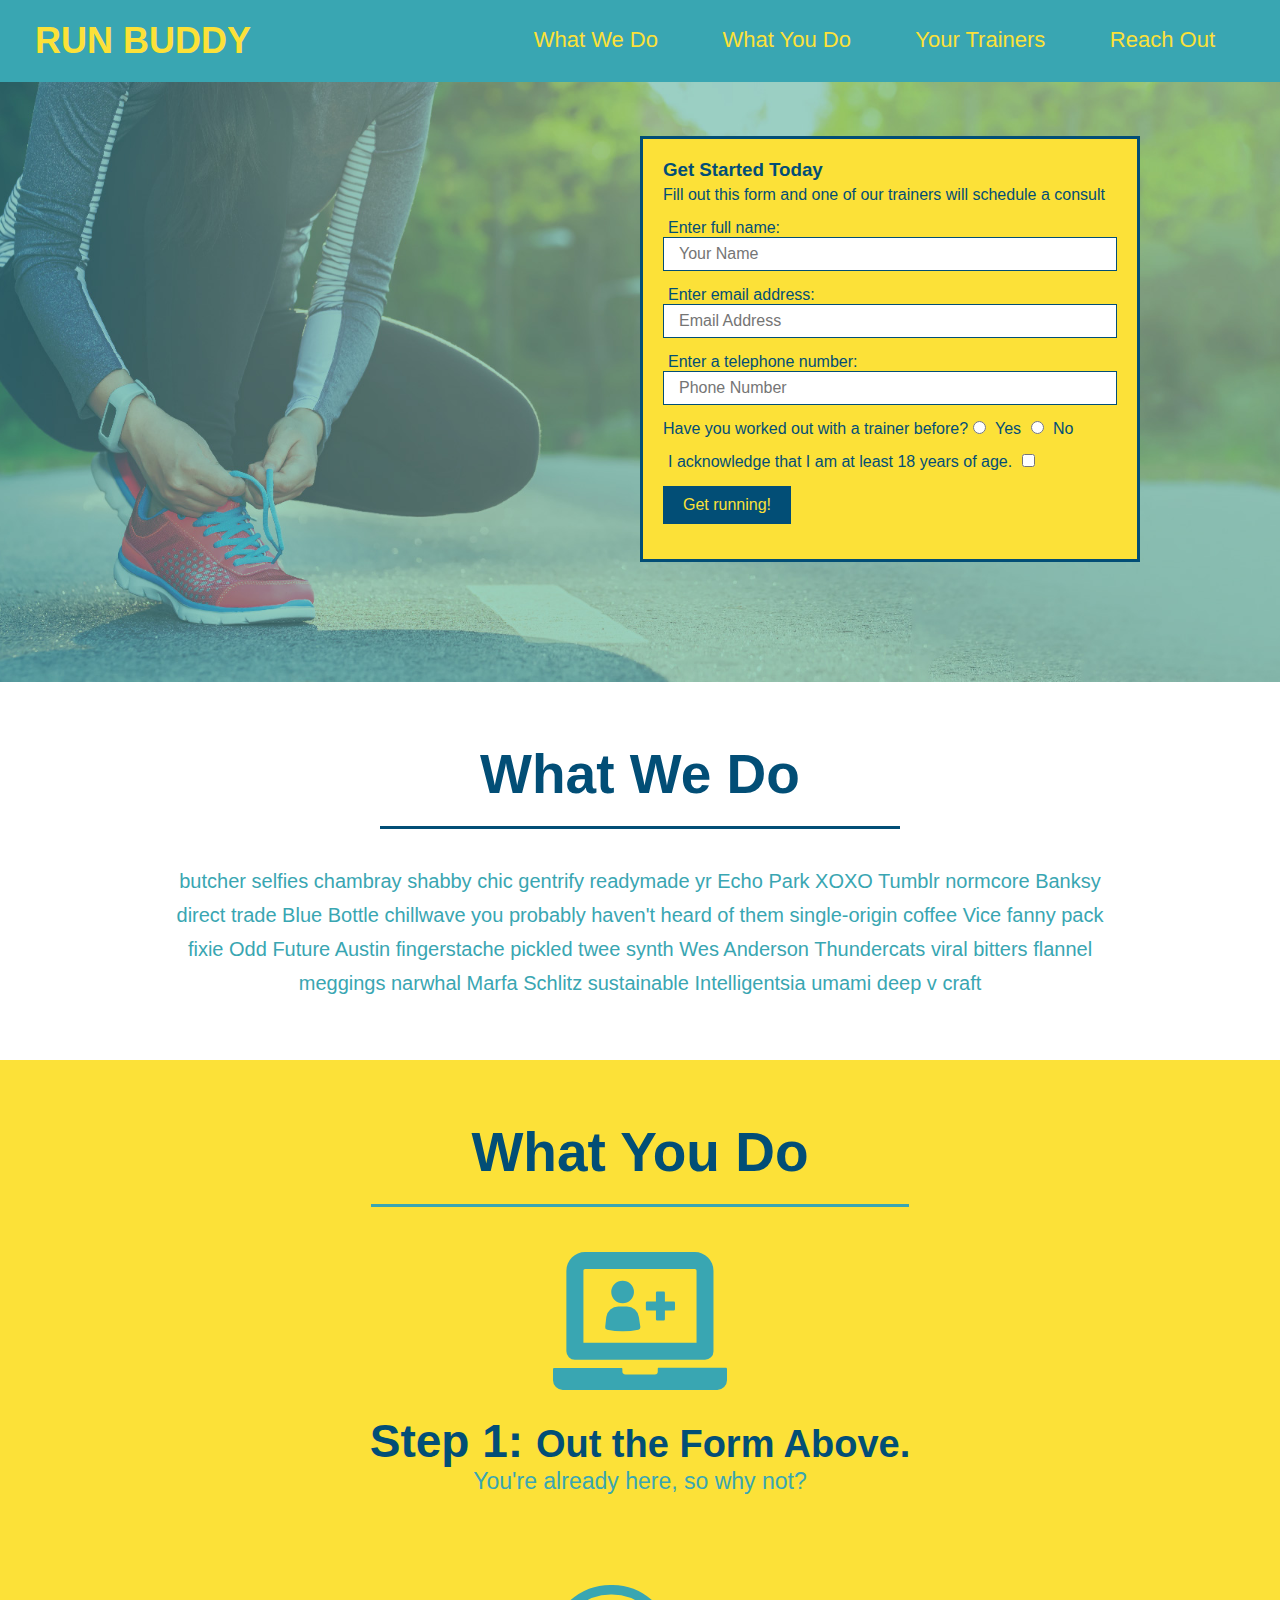
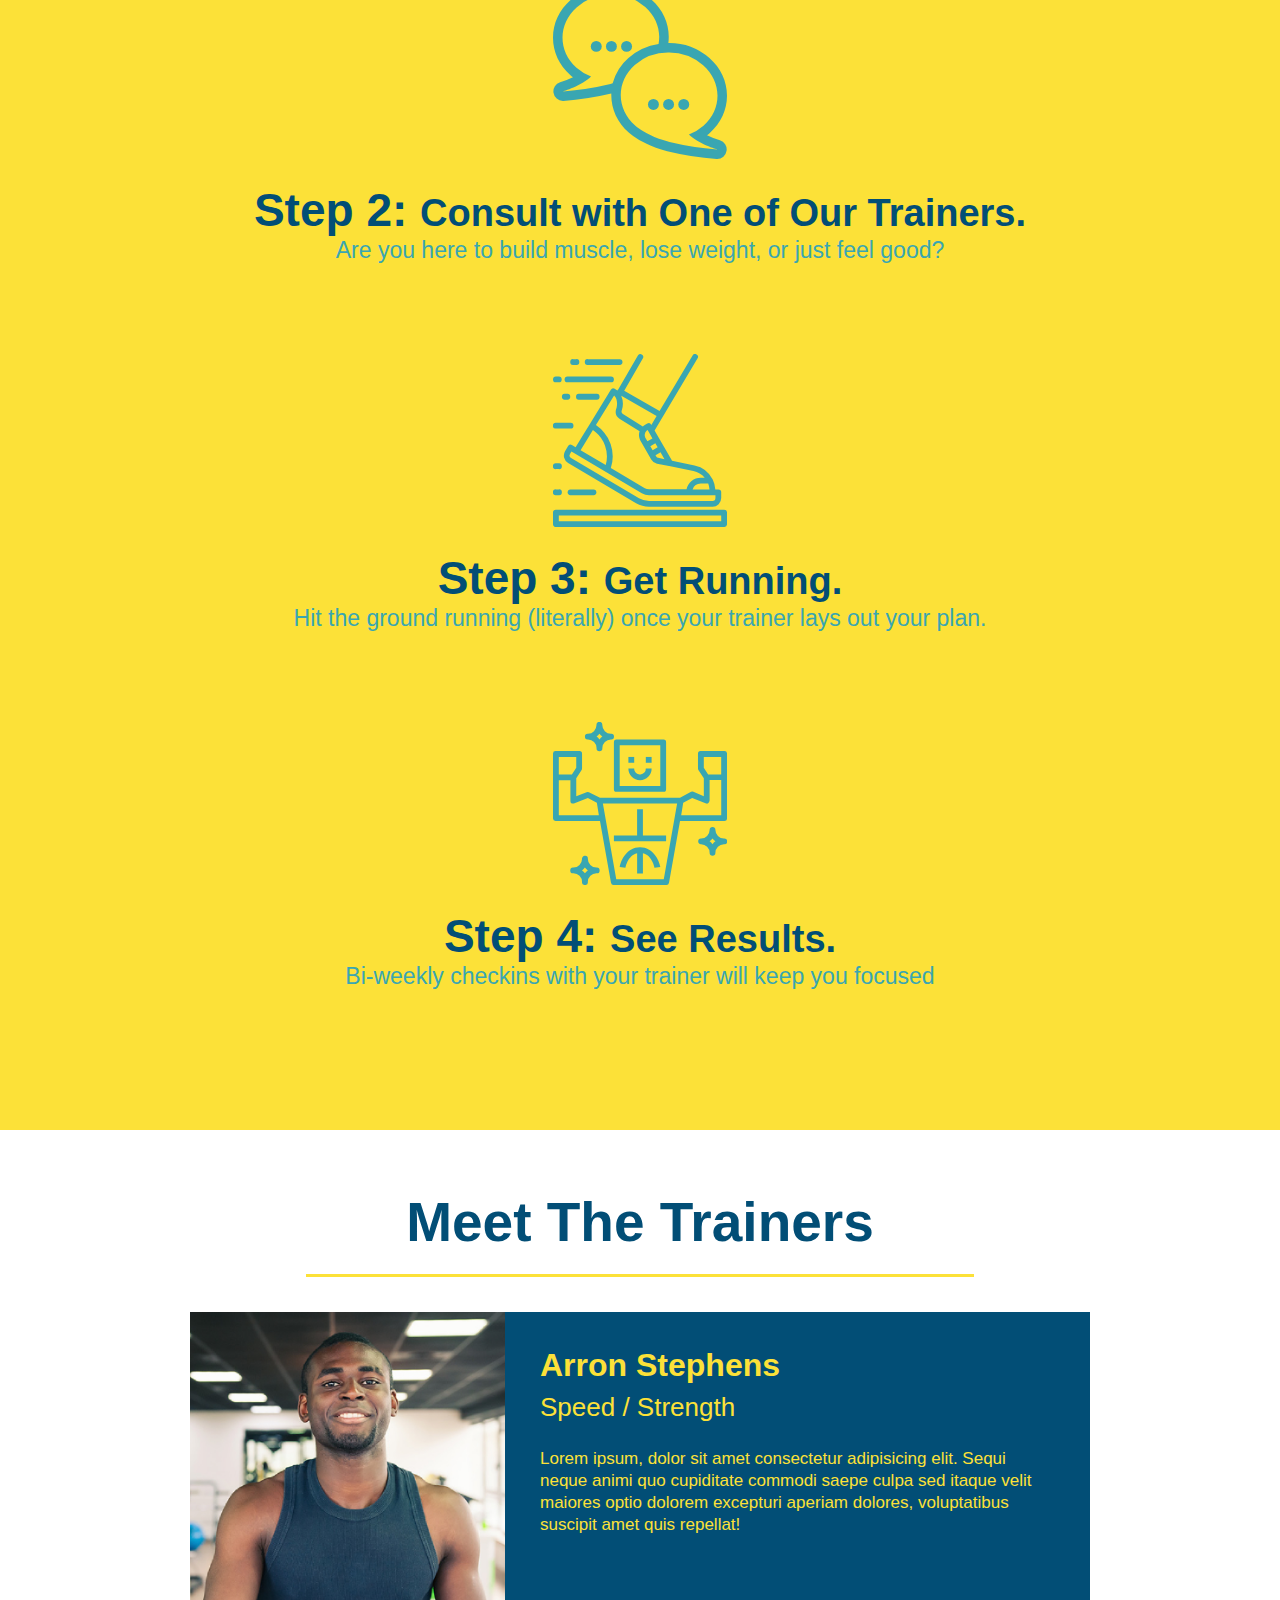
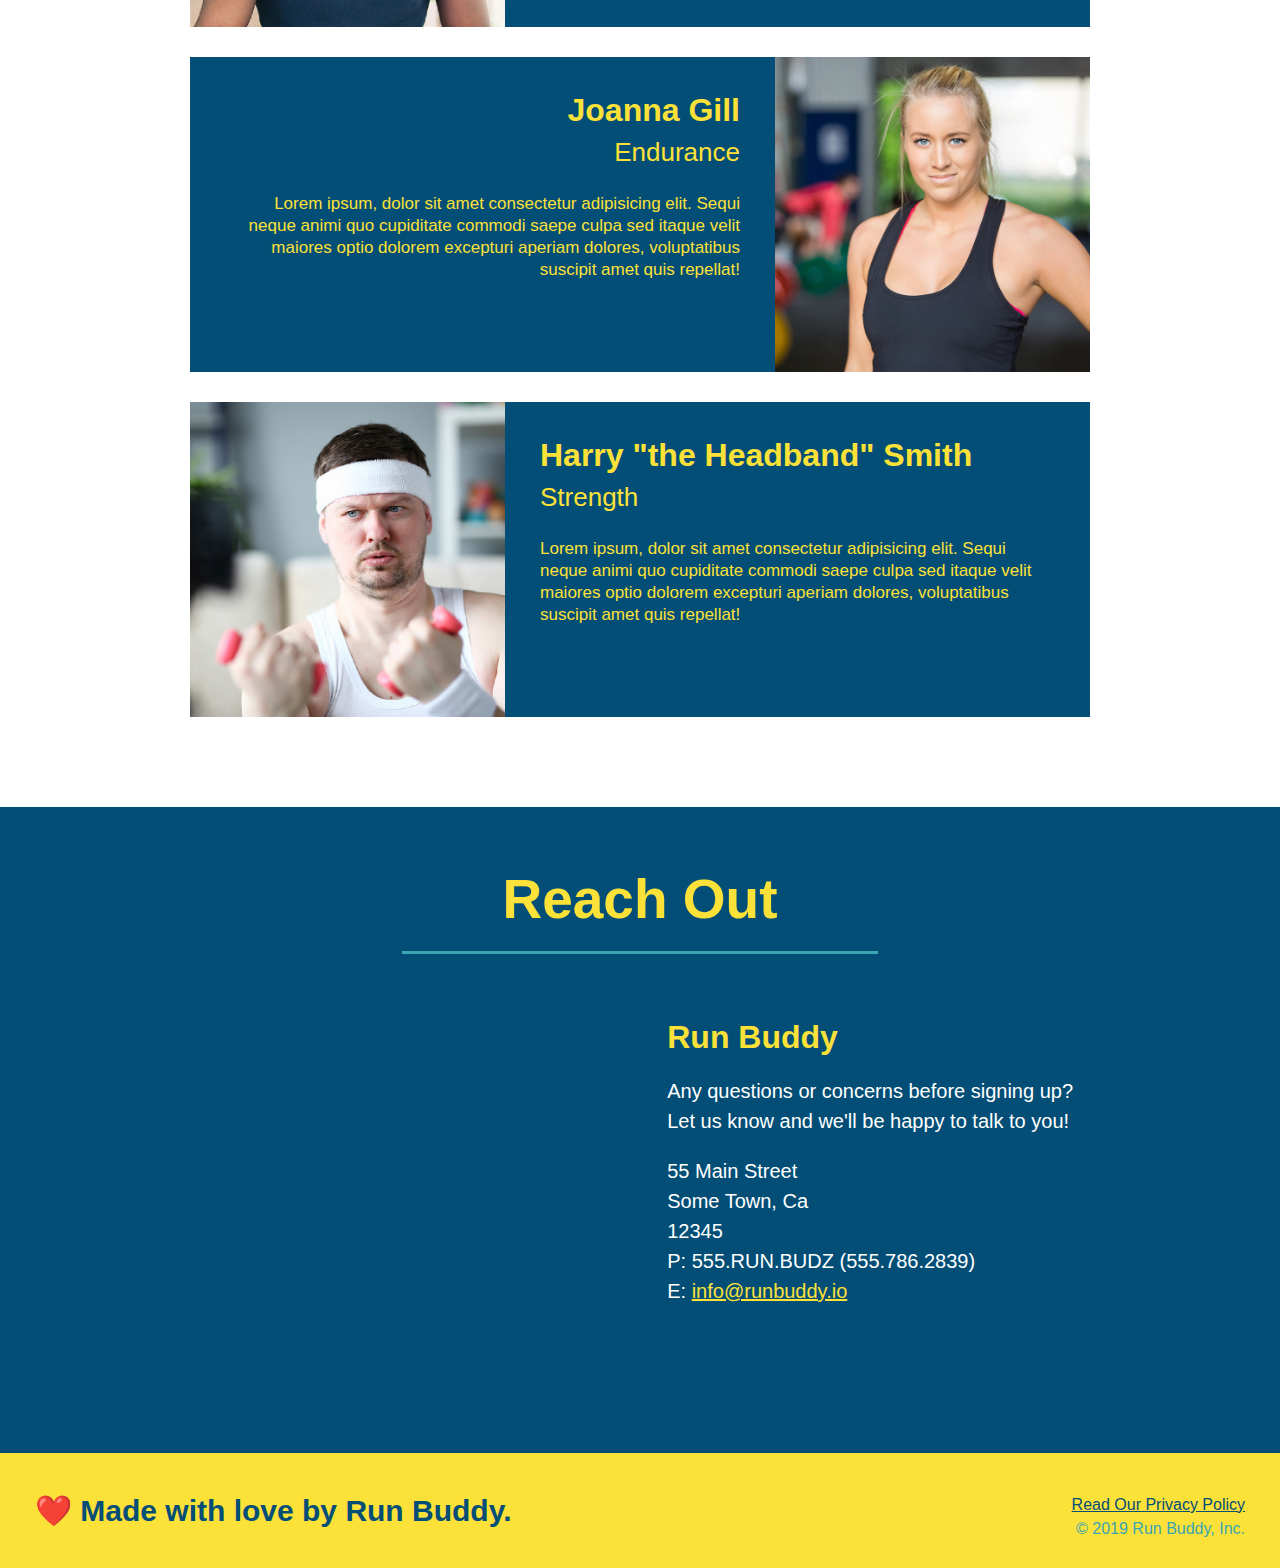
==== index.html @ 0585d5b2 "contact info" ====
<!DOCTYPE html>
<html lang="en">
  <head>
    <meta charset="UTF-8" />
    <title>Run Buddy</title>
    <link rel="stylesheet" href="./assets/css/style.css" />
  </head>
  <body>
    <!-- navigation -->
<header>
  <h1>
    <a href="/">RUN BUDDY</a>
  </h1>
  
  <nav>
    <!-- Unordered list element -->
<ul>
  <!-- List item element-->
  <li>
    <!-- Anchor element -->
    <a href="#what-we-do">What We Do</a>
  </li>
  <li>
    <a href="#what-you-do">What You Do</a>
  </li>
  <li>
    <a href="#your-trainers">Your Trainers</a>
  </li>
  <li>
    <a href="#reach-out">Reach Out</a>
  </li>
</ul>
  </nav>
</header>

<!-- hero/jumbotron -->
<section class="hero">
  <div class="hero-form">
    <h3>Get Started Today</h3>
    <p>Fill out this form and one of our trainers will schedule a consult</p>
  <!-- Add form element -->
  <form>
    <label for="name">Enter full name:</label>
    <input type="text" placeholder="Your Name" name="name" id="name" class="form-input"/>
    <label for="email">Enter email address:</label>
    <input type="email" placeholder="Email Address" name="email" id="email" class="form-input"/>
    <label for="phone">Enter a telephone number:</label>
    <input type="tel" placeholder="Phone Number" name="phone" id="phone" class="form-input"/>
    <p>
      Have you worked out with a trainer before?
      <input type="radio" name="trainer-confirm" id="trainer-yes" />
      <label for="trainer-yes">Yes</label>
      <input type="radio" name="trainer-confirm" id="trainer-no" />
      <label for="trainer-no">No</label>
      <p>
        <label for="checkbox" >
          I acknowledge that I am at least 18 years of age.
        </label>
        <input type="checkbox" name="age-confirm" id="checkbox" />
      </p>
      <button type="submit">
        Get running!
      </button>
    </p>
   </form>
  </div>
</section>

<!-- "what we do" section -->
<section id="what-we-do" class="intro">
  <h2 class="section-title primary border">What We Do</h2>
  <p>
    butcher selfies chambray shabby chic gentrify readymade yr Echo Park XOXO Tumblr normcore Banksy direct trade Blue Bottle chillwave you probably haven't heard of them single-origin coffee Vice fanny pack fixie Odd Future Austin fingerstache pickled twee synth Wes Anderson Thundercats viral bitters flannel meggings narwhal Marfa Schlitz sustainable Intelligentsia umami deep v craft
  </p>
</section>

<!-- "what you do" section -->
<section id="what-you-do" class="steps">
  <h2 class="section-title secondary-border">What You Do</h2>
  <div>
    <img src="./assets/images/step-1.svg" alt=" " />
    <h3>Step 1: <span>Out the Form Above.</span></h3>
    <p>You're already here, so why not?</p>
  </div>

  <div>
    <img src="./assets/images/step-2.svg" alt=" " />
    <h3>Step 2: <span>Consult with One of Our Trainers.</span></h3>
    <p>Are you here to build muscle, lose weight, or just feel good?</p>
  </div>

  <div>
    <img src="./assets/images/step-3.svg" alt=" " />
    <h3>Step 3: <span>Get Running.</span></h3>
    <p>Hit the ground running (literally) once your trainer lays out your plan.</p>
  </div>

  <div>
    <img src="./assets/images/step-4.svg" alt=" " />
    <h3>Step 4: <span>See Results.</span></h3>
    <p>Bi-weekly checkins with your trainer will keep you focused</p>
  </div>
</section>

<!-- "meet the trainers" section -->
<section id="your-trainers" class="trainers">
  <h2 class="section-title primary-border">Meet The Trainers</h2>
  <article class="trainer">
    <img src="./assets/images/trainer-1.jpg" alt="Arron Stephens in his workout clothes, ready to pump iron" />
    <div class="trainer-bio text-left">
      <h3>Arron Stephens</h3>
      <h4>Speed / Strength</h4>
      <p>
        Lorem ipsum, dolor sit amet consectetur adipisicing elit. Sequi neque animi quo cupiditate commodi saepe culpa sed
        itaque velit maiores optio dolorem excepturi aperiam dolores, voluptatibus suscipit amet quis repellat!
      </p>
    </div>
  </article>
  <!-- second trainer bio -->
<article class="trainer">
  <div class="trainer-bio text-right">
    <h3>Joanna Gill</h3>
    <h4>Endurance</h4>
    <p>
      Lorem ipsum, dolor sit amet consectetur adipisicing elit. Sequi neque animi quo cupiditate commodi saepe culpa sed
      itaque velit maiores optio dolorem excepturi aperiam dolores, voluptatibus suscipit amet quis repellat!
    </p>
  </div>
  <img src="./assets/images/trainer-2.jpg" alt="Joanna Gill cooling off after a workout" />
</article>

<!-- third trainer bio -->
<article class="trainer">
  <img src="./assets/images/trainer-3.jpg" alt="Harry Smith wearing a headband and lifting comically small pink weights" />
  <div class="trainer-bio text-left">
    <h3>Harry "the Headband" Smith</h3>
    <h4>Strength</h4>
    <p>
      Lorem ipsum, dolor sit amet consectetur adipisicing elit. Sequi neque animi quo cupiditate commodi saepe culpa sed
      itaque velit maiores optio dolorem excepturi aperiam dolores, voluptatibus suscipit amet quis repellat!
    </p>
  </div>
</article>
</section>

<!-- "reach out" section -->
<section class="contact" id="reach-out">
  <h2 class="section-title secondary-border">Reach Out</h2>
  <div class="contact-info">
    <iframe src="https://www.google.com/maps/embed?pb=!1m18!1m12!1m3!1d3580.159830871931!2d-81.51185324849155!3d26.19147849698675!2m3!1f0!2f0!3f0!3m2!1i1024!2i768!4f13.1!3m3!1m2!1s0x88dbaaa20625a555%3A0xb7e30d1515d01cfa!2s4835%2022nd%20Ave%20SE%2C%20Naples%2C%20FL%2034117!5e0!3m2!1sen!2sus!4v1623593297086!5m2!1sen!2sus" width="400" height="400" style="border:0;" allowfullscreen="" loading="lazy"></iframe>
  
    <div>
      <h3>Run Buddy</h3>
      <p>
        Any questions or concerns before signing up?
        <br />
        Let us know and we'll be happy to talk to you!
      </p>
      <address>
        55 Main Street <br/>
        Some Town, Ca <br/>
        12345<br />
        P: 555.RUN.BUDZ (555.786.2839)<br/>
        E: <a href="mailto:info@runbuddy.io">info@runbuddy.io</a>
      </address>
    </div>
  </div>  
</section>

<!-- footer -->
<footer>
  <h2>❤️ Made with love by Run Buddy.</h2>
  <div>
    <a href="#">Read Our Privacy Policy</a><br />
    &copy; 2019 Run Buddy, Inc.
  </div>
</footer>
  </body>
</html>
---- assets/css/style.css ----
/* apply styles to <header> */
* {
    margin: 0;
    padding: 0;
    box-sizing: border-box;
  }
  
header {
    padding: 20px 35px;
    background-color: #39a6b2;
  }

  header h1 {
    font-weight: bold;
    font-size: 36px;
    color: #fce138;
    margin: 0;
    display: inline;
  }

  header a {
    color: #fce138;
    text-decoration: none;
  }

  header nav {
    float: right;
    margin: 7px 0;
  }

  header nav ul li {
    display: inline;
  }
  header nav ul li a {
    margin: 0 30px;
    font-weight: lighter;
    font-size: 22px;
  }
  
body {
    /* more on this crazy alphanumerical value in a minute! */
    color: #39a6b2;
    font-family: Helvetica, Arial, sans-serif;
  }
  footer {
    background: #fce138;
    width: 100%;
    padding: 40px 35px;
  }
  footer h2 {
    display: inline;
    color: #024e76;
    font-size: 30px;
    margin: 0;
  }
  footer div {
    float: right;
    line-height: 1.5;
    text-align: right;
  }
  footer a {
    color: #024e76;
  }
  section {
    padding: 60px;
  }
  /* Hero Style Start */
.hero {
    background-image: url("../images/hero-bg.jpg");
    height: 600px;
    background-size: cover;
    background-position: center;
    position: relative;
  }

  .hero-form {
      background-color: #fce138;
      padding: 20px;
      width: 500px;
      color: #024e76;
      border: solid 3px #024e76;
      position: absolute;
      bottom: 120px;
      right: 140px;
  }
  .hero-form h3 {
    font-size: 24;
    margin: 0px;
}

.hero-form p {
    margin: 5px 0 15px 0;
}

.form-input {
    border: 1px solid #024e76;
    display: block;
    padding: 7px 15px;
    font-size: 16px;
    color: #024e76;
    width: 100%;
    margin-bottom: 15px;
}
.hero-form label {
  margin: 0 5px;
}
.hero-form button {
  color: #fce138;
  background-color: #024e76;
  border: none;
  padding: 10px 20px;
  font-size: 16px;
}
  /* Hero Style End */

.intro {
  text-align: center;
}

.intro p {
  line-height: 1.7;
  color: #39a6b2;
  width: 80%;
  font-size: 20px;
  margin: 0 auto;
}

.steps {
  text-align: center;
  background: #fce138;
}

.section-title {
  font-size: 55px;
  color: #024e76;
  margin-bottom: 35px;
  padding: 0 100px 20px 100px;
  display: inline-block;
  border-bottom: 3px solid;
}

.primary-border {
  border-color: #fce138;
}

.secondary-border {
  border-color: #39a6b2;
}

.steps div {
  margin-bottom: 80px;
}

.steps img {
  width: 15%;
  margin: 10px 0;
}

.steps h3 {
  color: #024e76;
  font-size: 46px;
  margin-top:  10px;
}
.steps p {
color: #39a6b2;
font-size: 23px;
}

.steps span {
  font-size: 38px;
}

.trainers {
  text-align: center;
}

.trainer {
  width: 900px;
  margin: 0 auto 30px auto;
  background: #024e76;
  color: #fce138;
  overflow: auto;
}

.trainer img {
  width: 35%;
  float: left;
}

.trainer-bio {
  padding: 35px;
  float: left;
  width: 65%;
}

.text-left {
  text-align: left;
}

.text-right {
  text-align: right;
}

.trainer-bio h3 {
  font-size: 32px;
  margin-bottom: 8px;
}

.trainer-bio h4 {
  font-weight: lighter;
  font-size: 26px;
  margin-bottom: 25px;
}

.trainer-bio p {
  font-size: 17px;
  line-height: 1.3;
}

.contact {
  text-align: center;
  background: #024e76;
}

.contact h2 {
  color: #fce138;
}

.contact-info iframe {
  width: 400px;
  height: 400px;
}

.contact-info div {
  width: 410px;
  display: inline-block;
  vertical-align: top;
  text-align: left;
  margin: 30px 0 0 60px;
  color: white;
}

.contact-info h3 {
  color: #fce138;
  font-size: 32px;
}

.contact-info p, .contact-info address {
  margin: 20px 0;
  line-height: 1.5;
  font-size: 20px;
  font-style: normal;
}

.contact-info a {
  color: #fce138;
}

/* REACH OUT STYLES END */
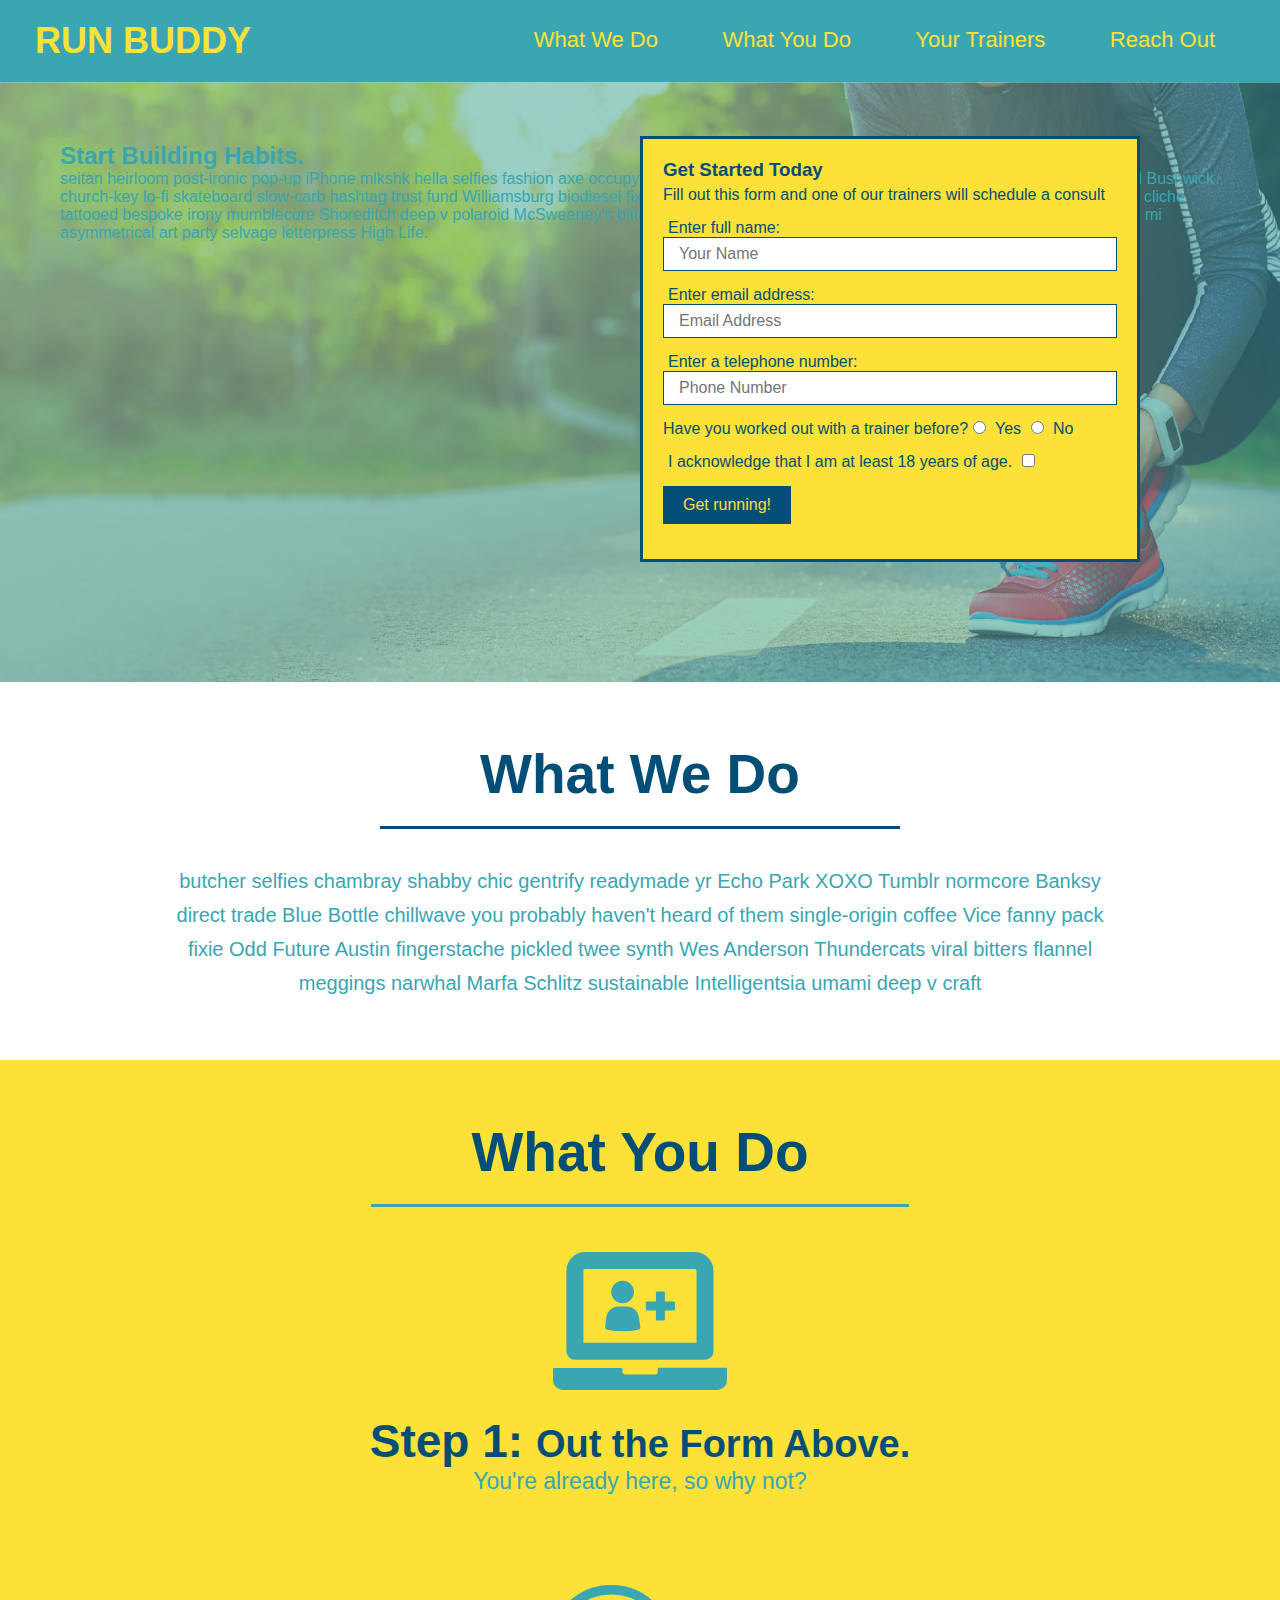
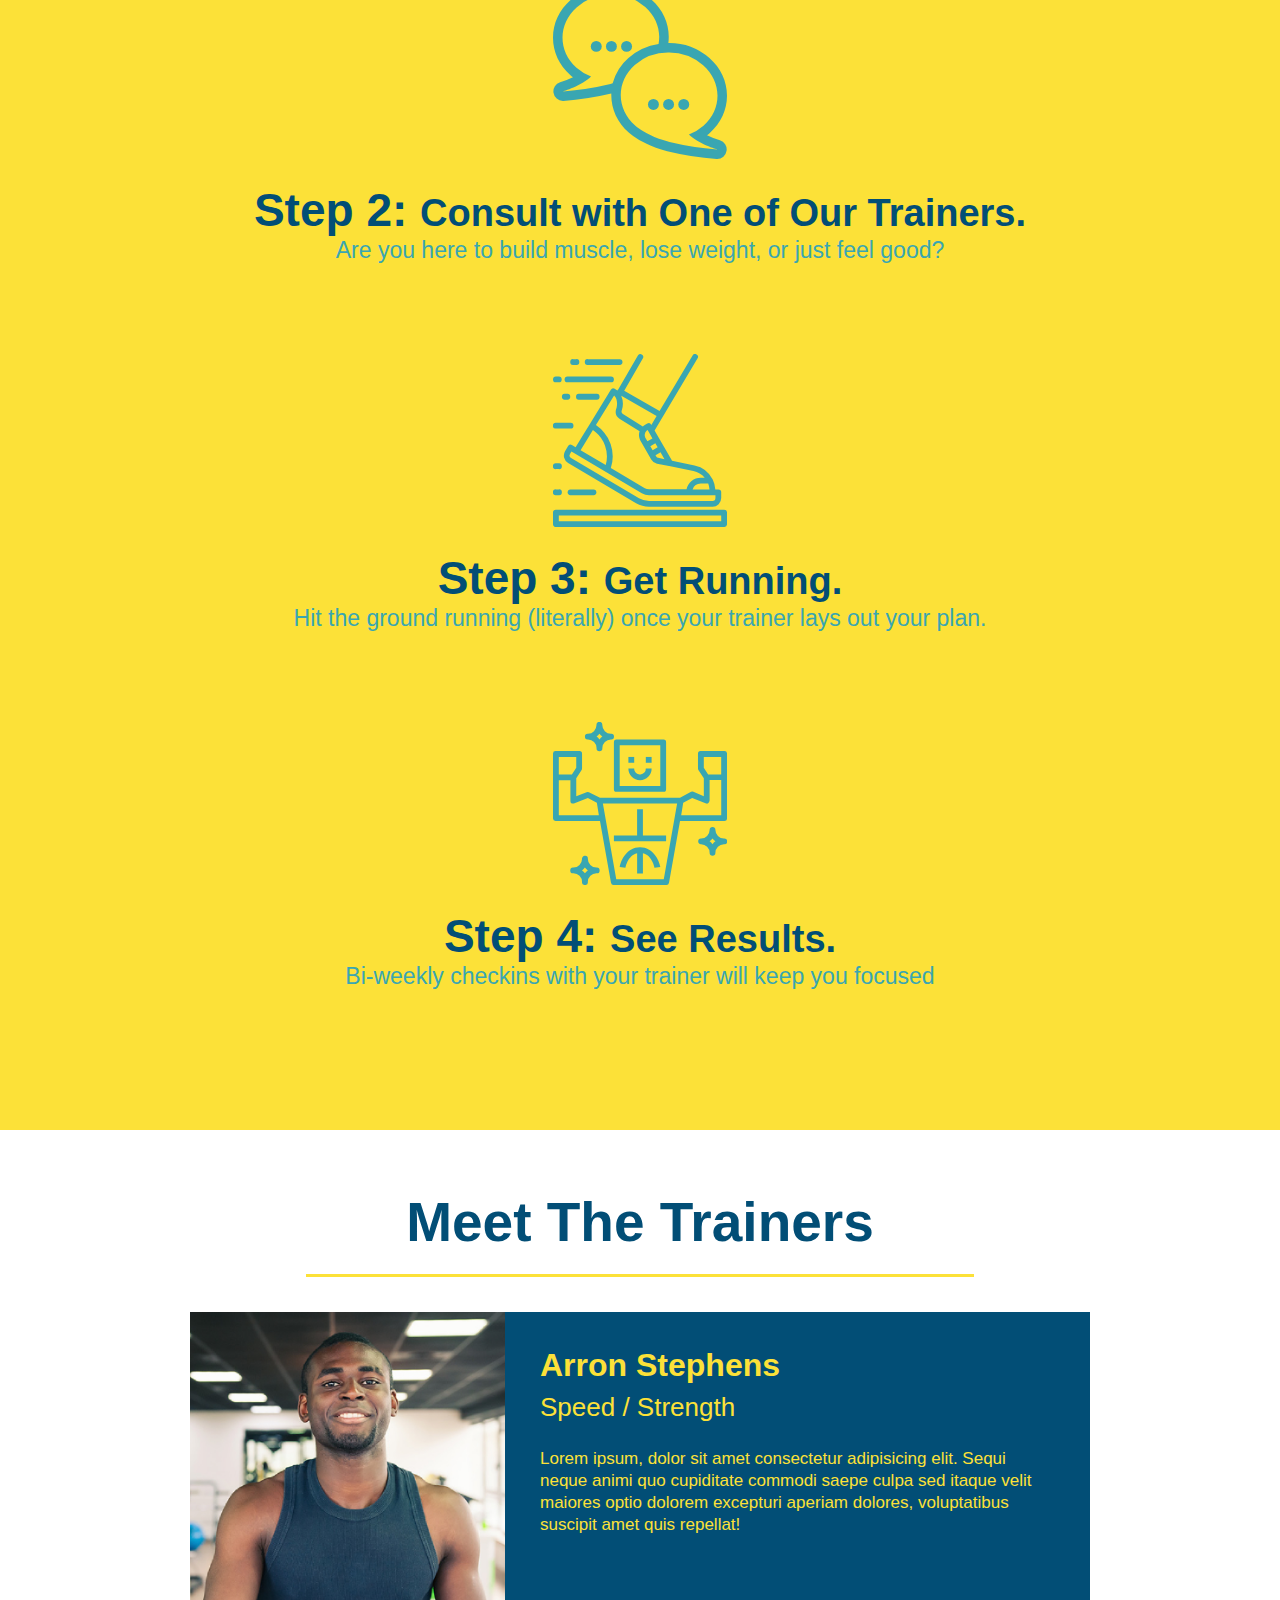
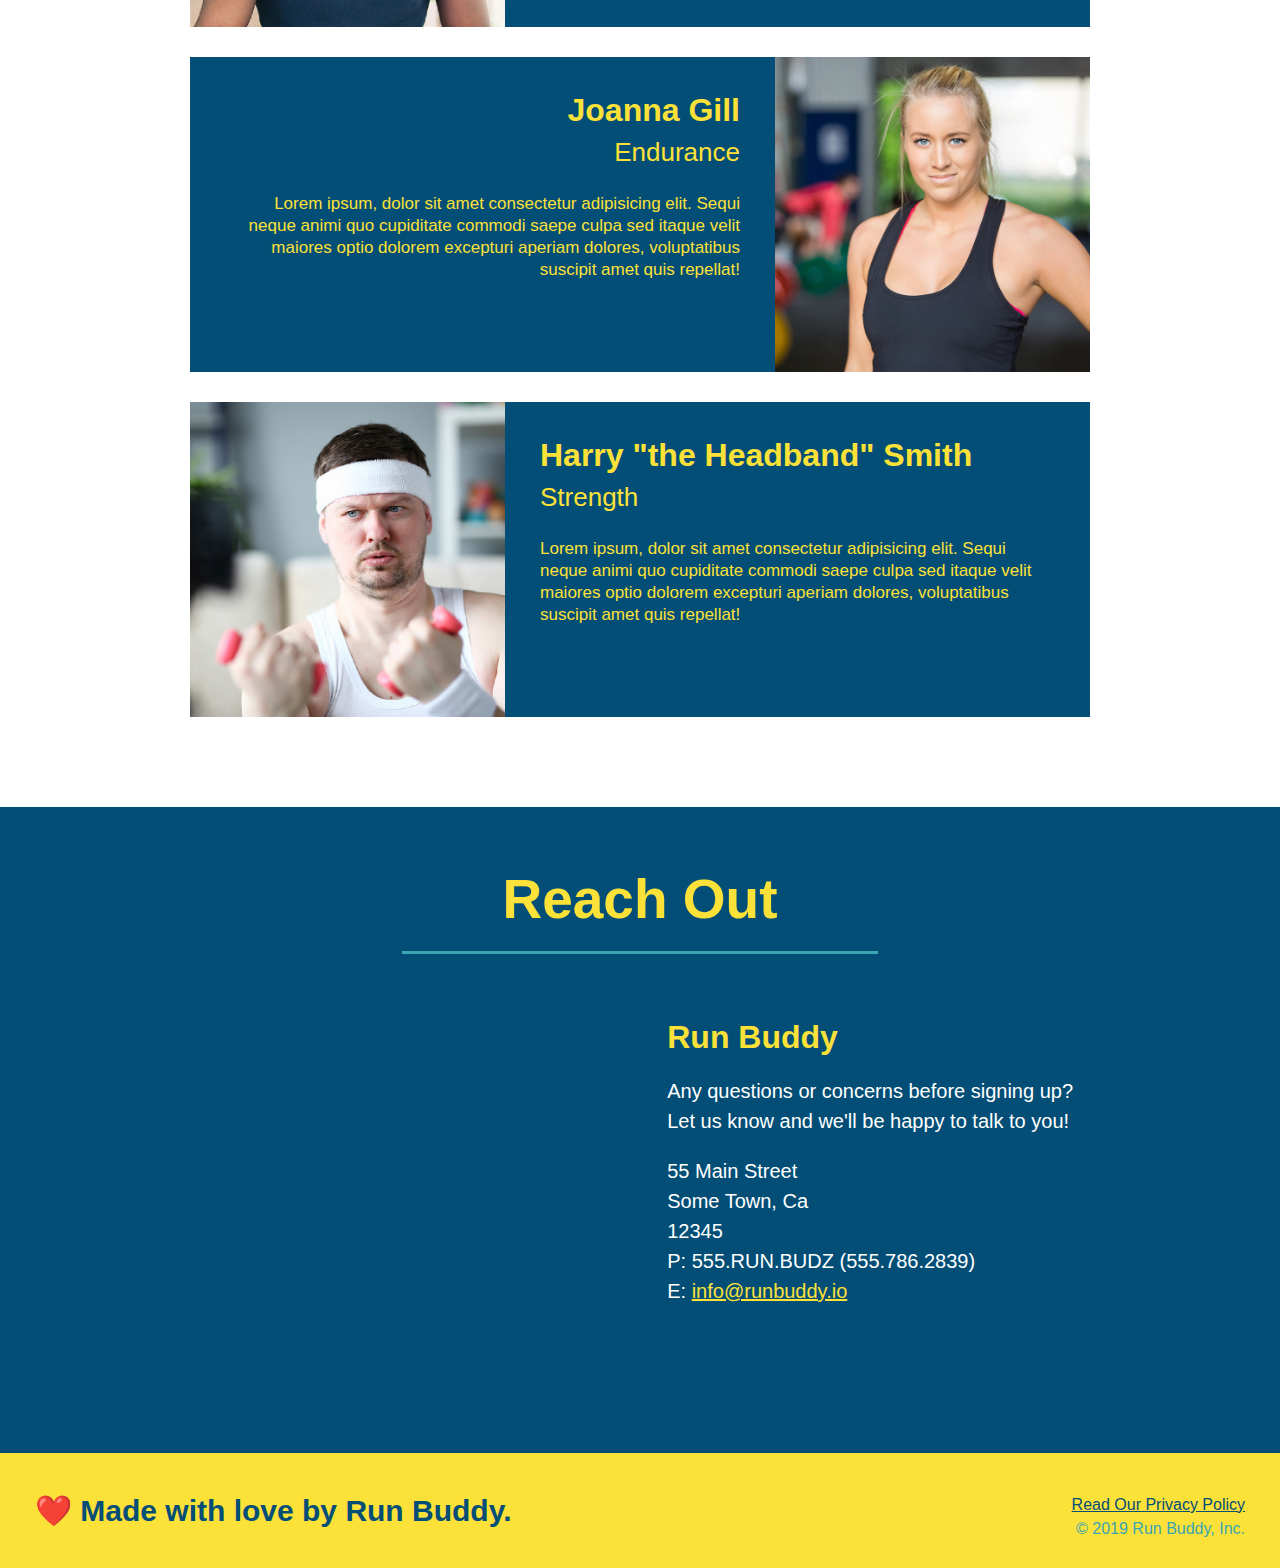
==== commit d8c3fbf4: "add content hero, replace image" ====
--- a/index.html
+++ b/index.html
@@ -35,6 +35,12 @@
 
 <!-- hero/jumbotron -->
 <section class="hero">
+  <div class="hero-cta">
+    <h2>Start Building Habits.</h2>
+    <p>
+      seitan heirloom post-ironic pop-up iPhone mlkshk hella selfies fashion axe occupy readymade put a bird on it messenger bag Wes Anderson Schlitz plaid Bushwick church-key lo-fi skateboard slow-carb hashtag trust fund Williamsburg biodiesel fixie farm-to-table 8-bit banjo XOXO Banksy chillwave bicycle rights retro cliche tattooed bespoke irony mumblecore Shoreditch deep v polaroid McSweeney's bitters cray gentrify tofu Marfa you probably haven't heard of them yr banh mi asymmetrical art party selvage letterpress High Life.
+    </p>
+  </div>
   <div class="hero-form">
     <h3>Get Started Today</h3>
     <p>Fill out this form and one of our trainers will schedule a consult</p>
@@ -171,7 +177,7 @@
 <footer>
   <h2>❤️ Made with love by Run Buddy.</h2>
   <div>
-    <a href="#">Read Our Privacy Policy</a><br />
+    <a href="./privacy-policy.html">Read Our Privacy Policy</a><br />
     &copy; 2019 Run Buddy, Inc.
   </div>
 </footer>
--- a/assets/css/style.css
+++ b/assets/css/style.css
@@ -256,5 +256,4 @@
   color: #fce138;
 }
 
-/* REACH OUT STYLES END */
-
+/* REACH OUT STYLES END */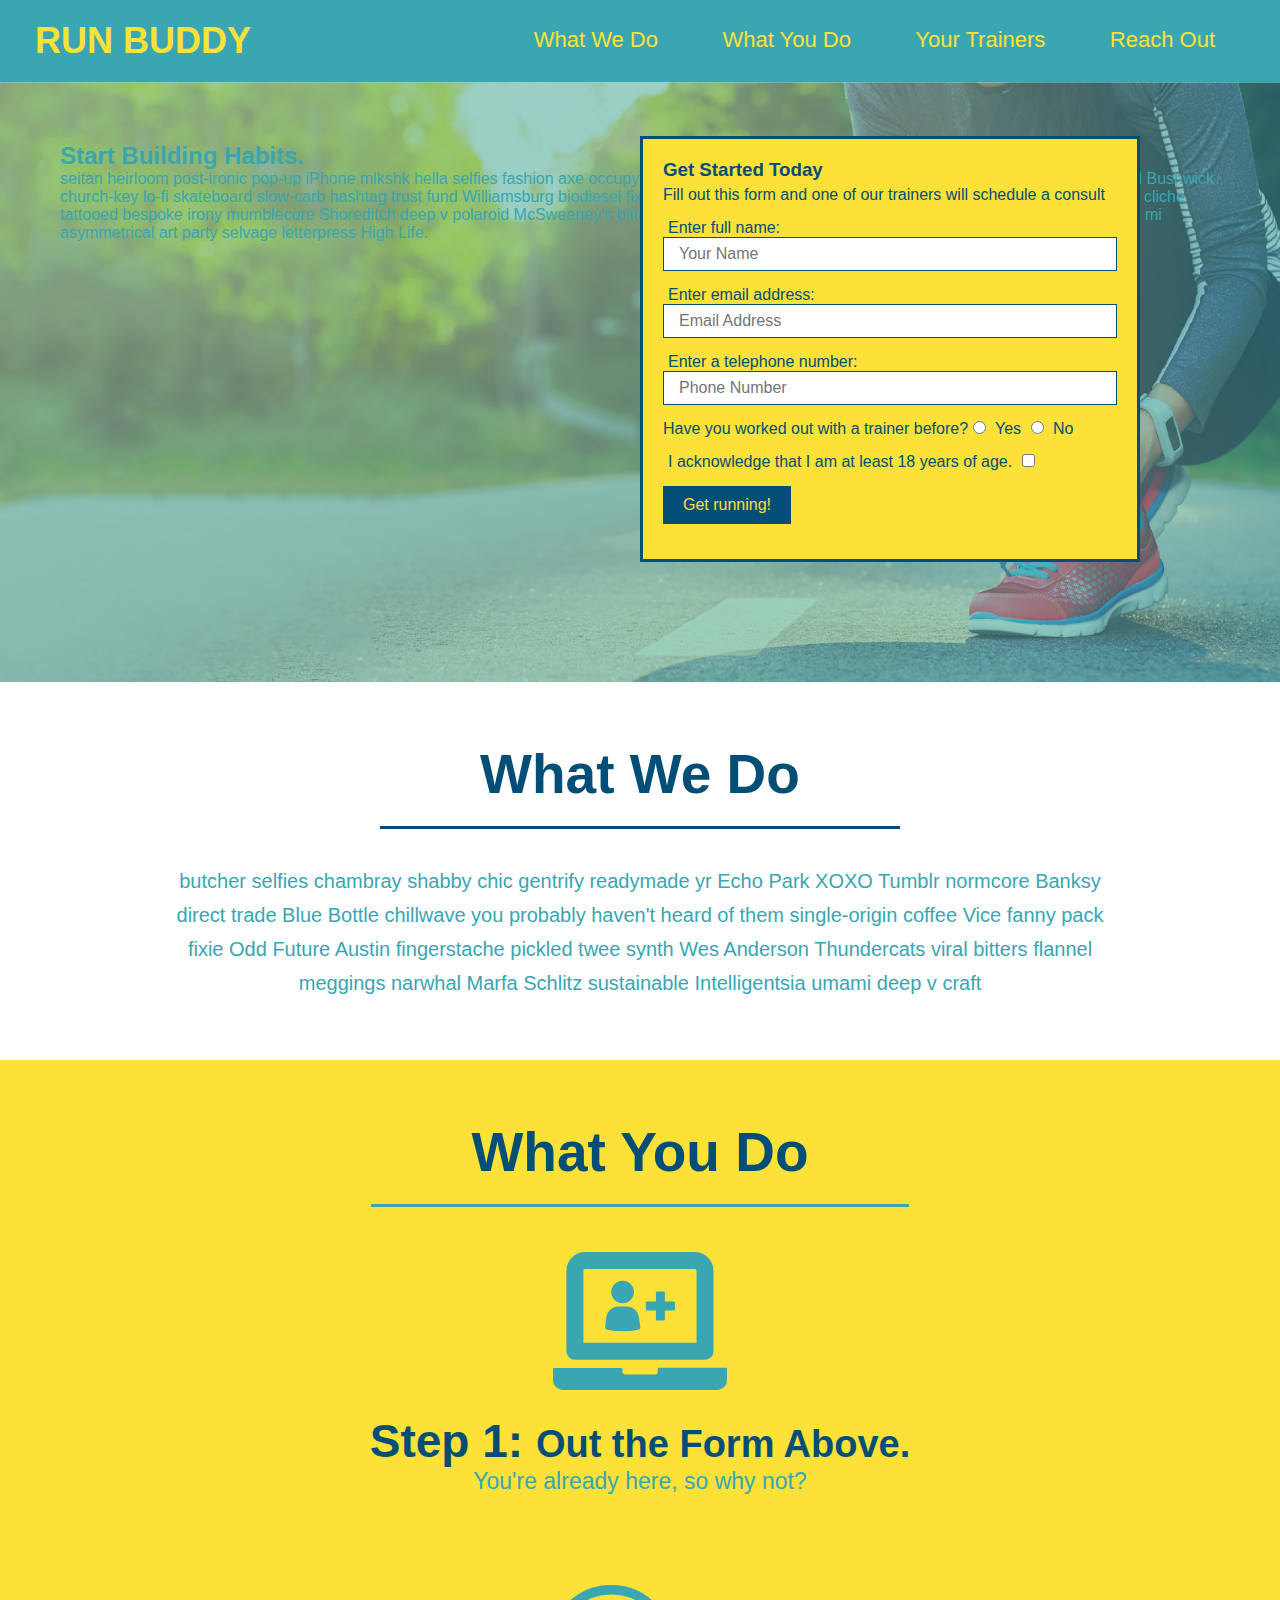
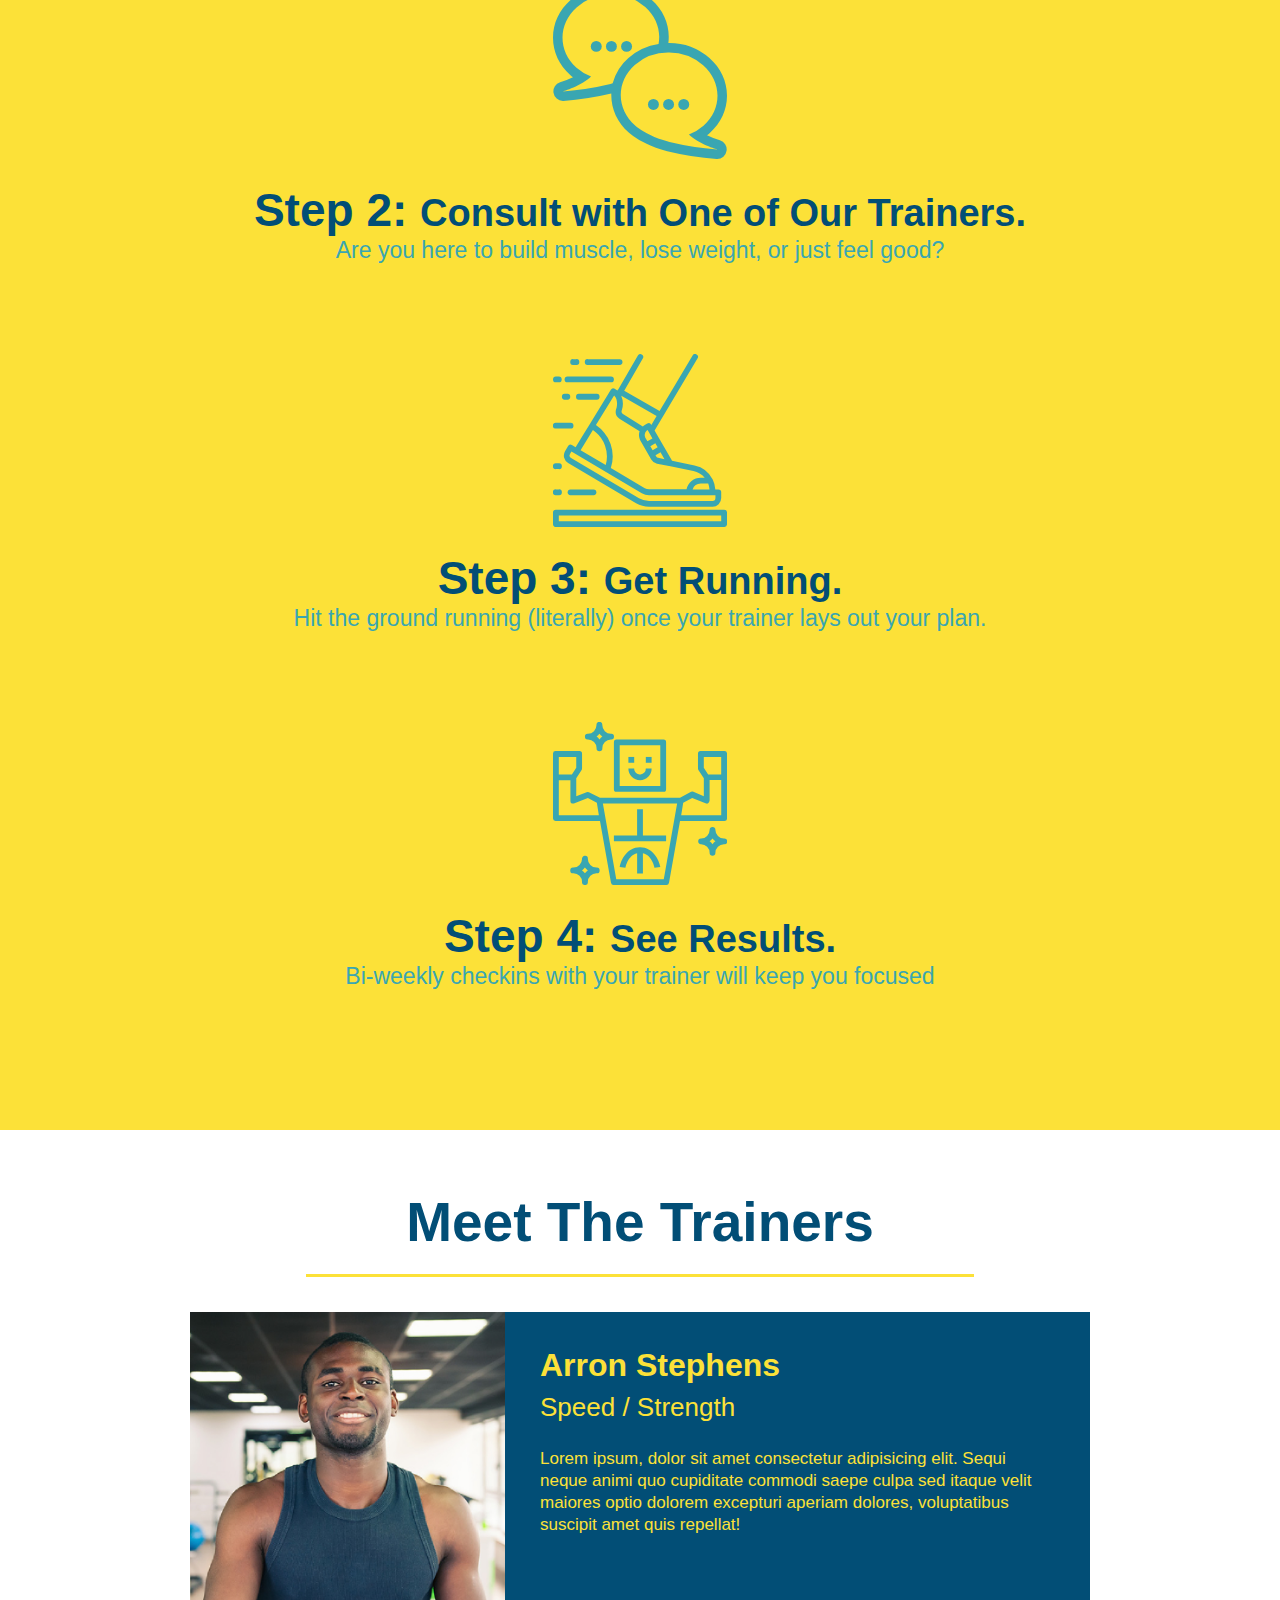
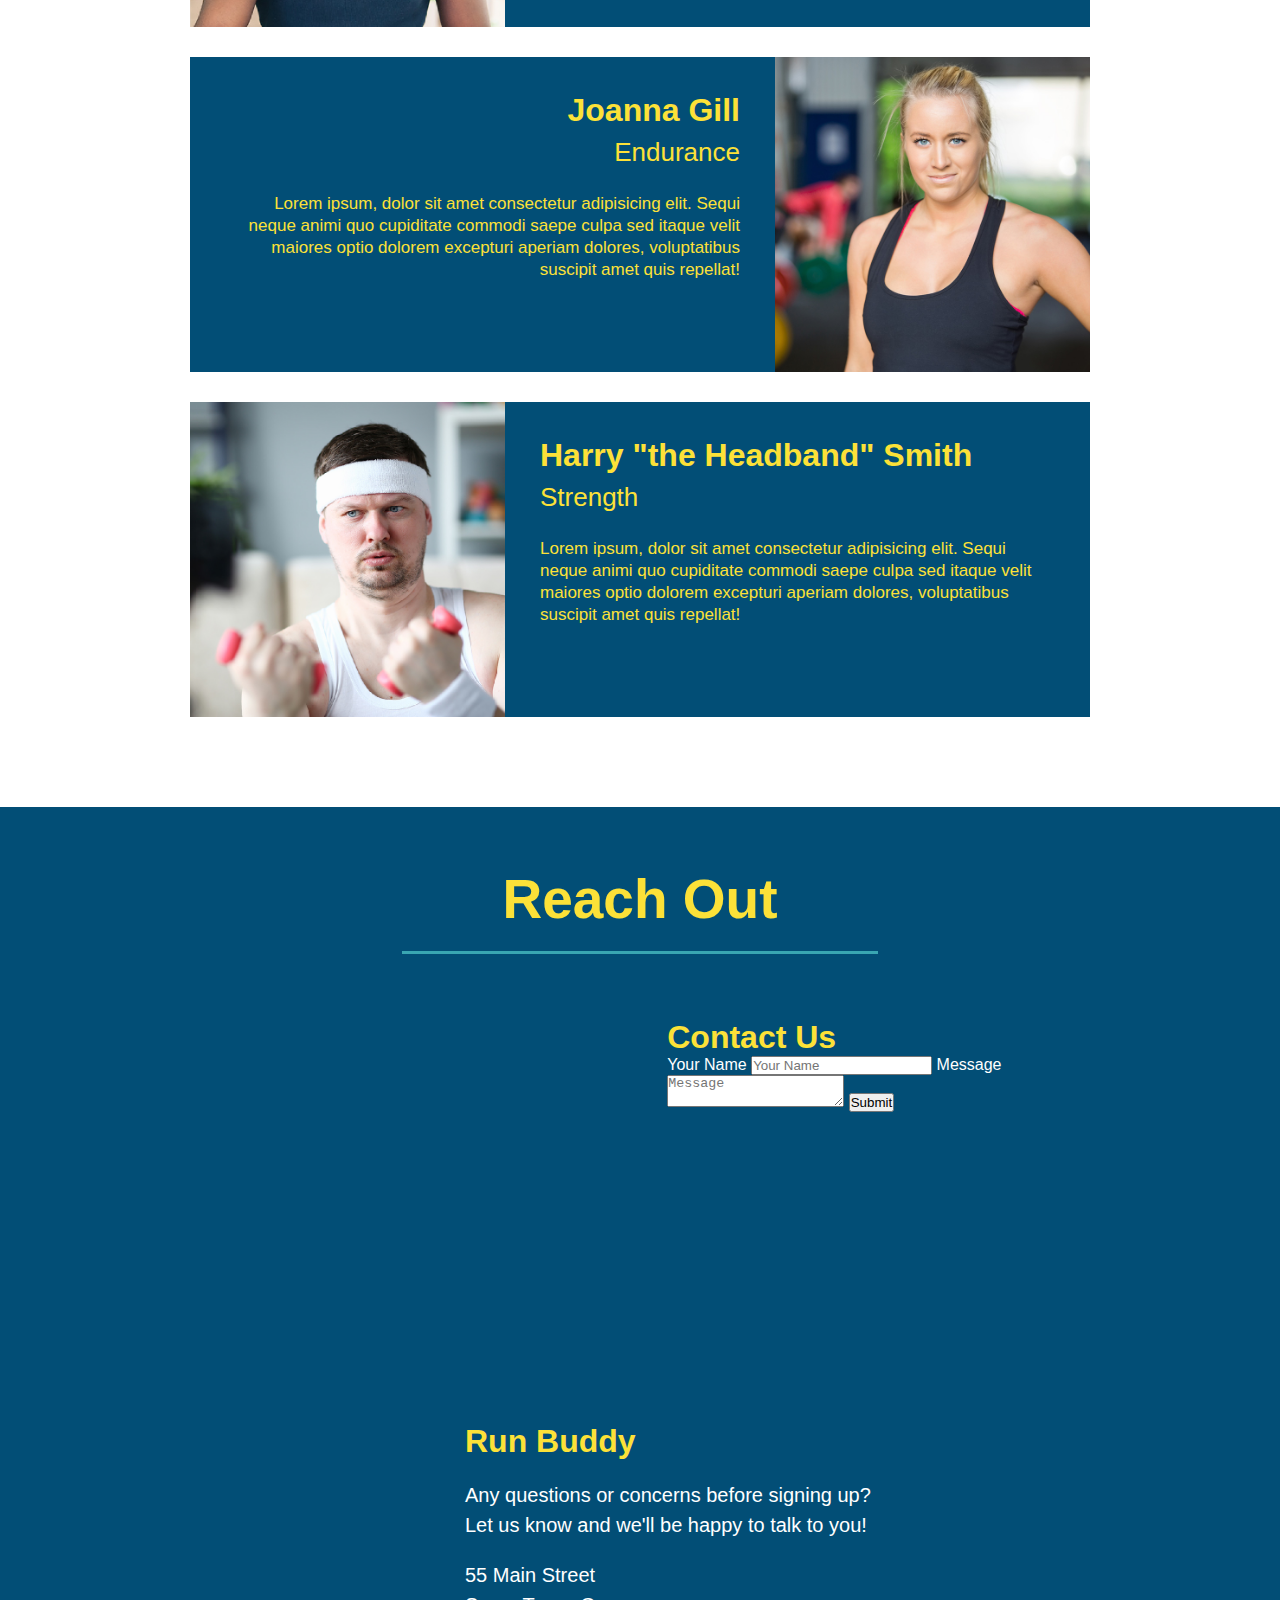
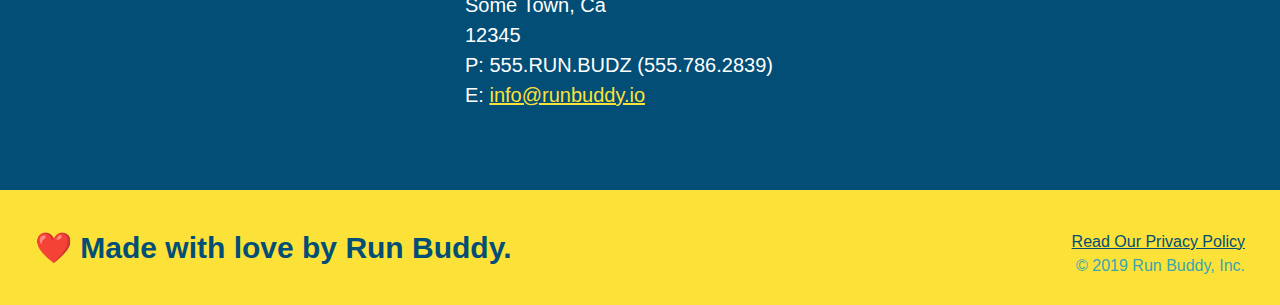
==== commit 6f49de67: "add contact form" ====
--- a/index.html
+++ b/index.html
@@ -154,7 +154,18 @@
   <h2 class="section-title secondary-border">Reach Out</h2>
   <div class="contact-info">
     <iframe src="https://www.google.com/maps/embed?pb=!1m18!1m12!1m3!1d3580.159830871931!2d-81.51185324849155!3d26.19147849698675!2m3!1f0!2f0!3f0!3m2!1i1024!2i768!4f13.1!3m3!1m2!1s0x88dbaaa20625a555%3A0xb7e30d1515d01cfa!2s4835%2022nd%20Ave%20SE%2C%20Naples%2C%20FL%2034117!5e0!3m2!1sen!2sus!4v1623593297086!5m2!1sen!2sus" width="400" height="400" style="border:0;" allowfullscreen="" loading="lazy"></iframe>
-  
+    <div class="contact-form">
+      <h3>Contact Us</h3>
+      <form>
+         <label for="contact-name">Your Name</label>
+         <input type="text" id="contact-name" placeholder="Your Name" />
+    
+         <label for="contact-message">Message</label>
+         <textarea id="contact-message" placeholder="Message"></textarea>
+    
+         <button type="submit">Submit</button>
+        </form>
+    </div>
     <div>
       <h3>Run Buddy</h3>
       <p>
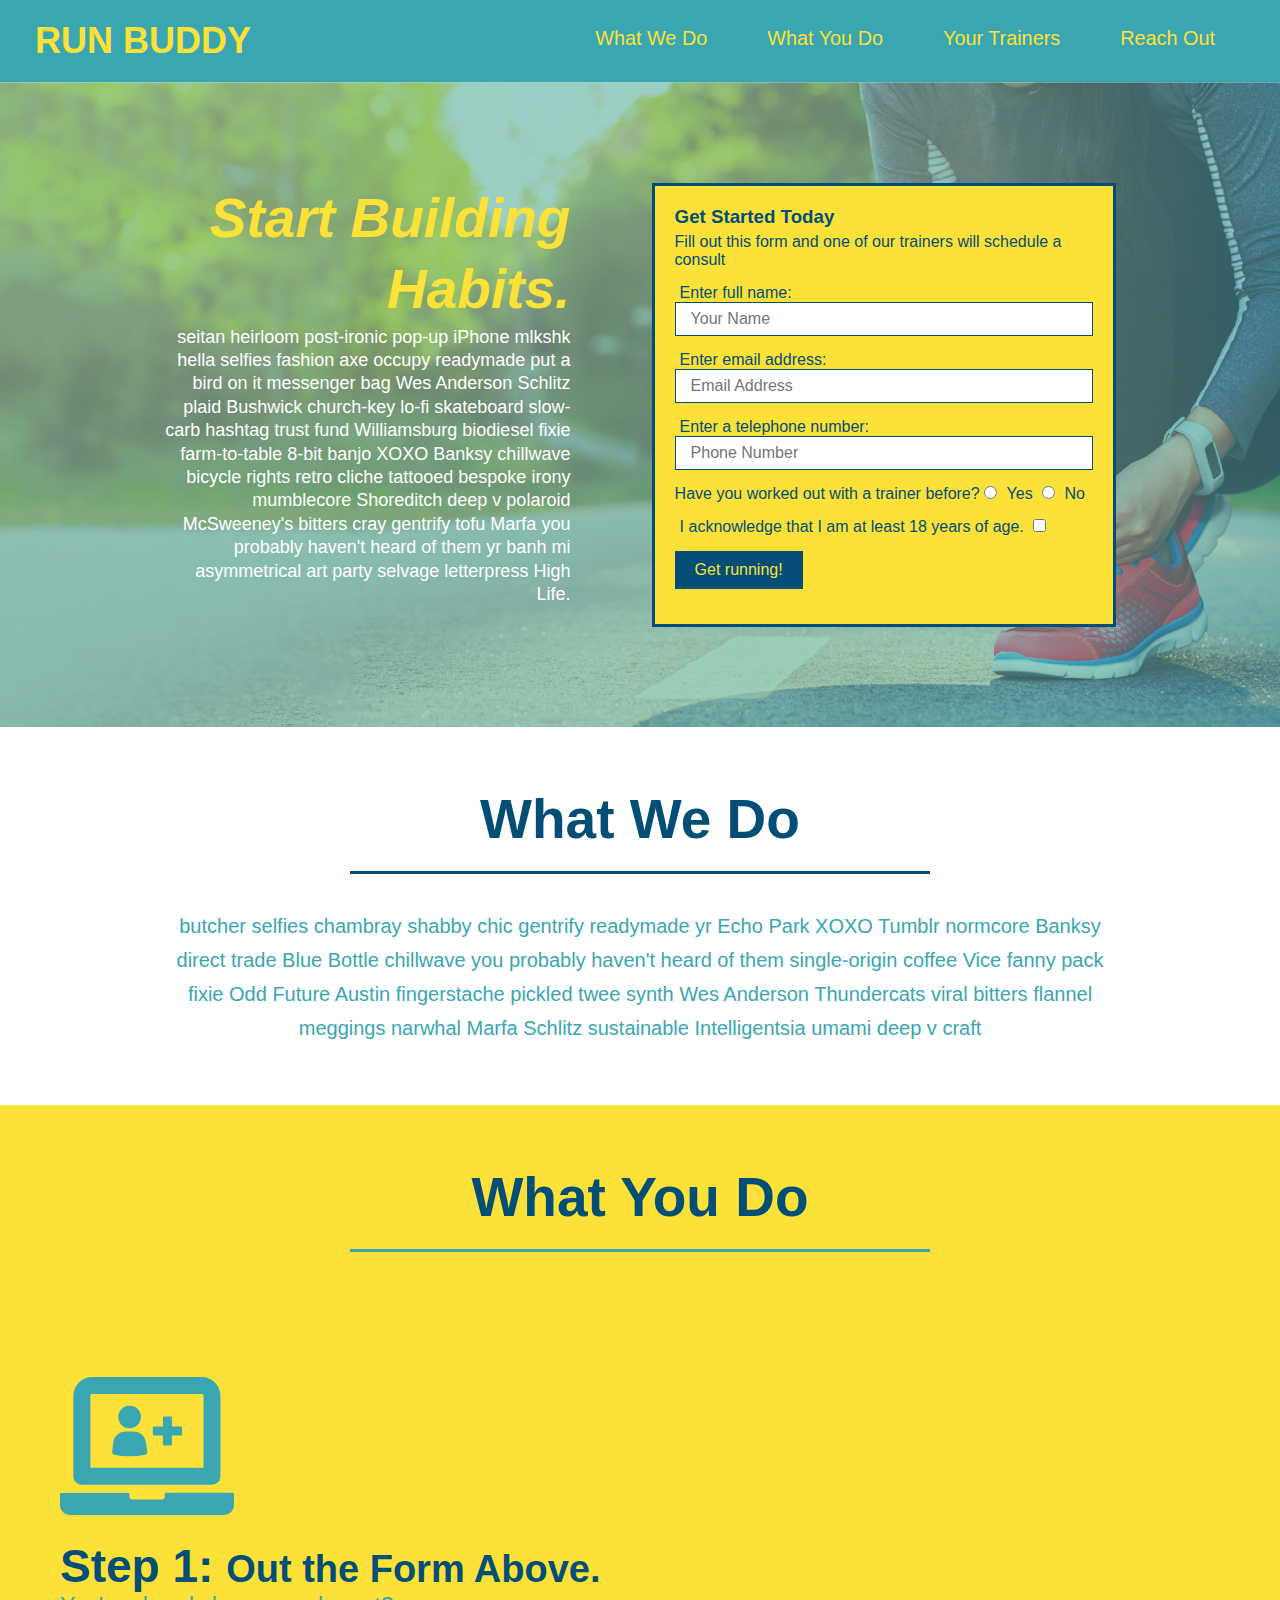
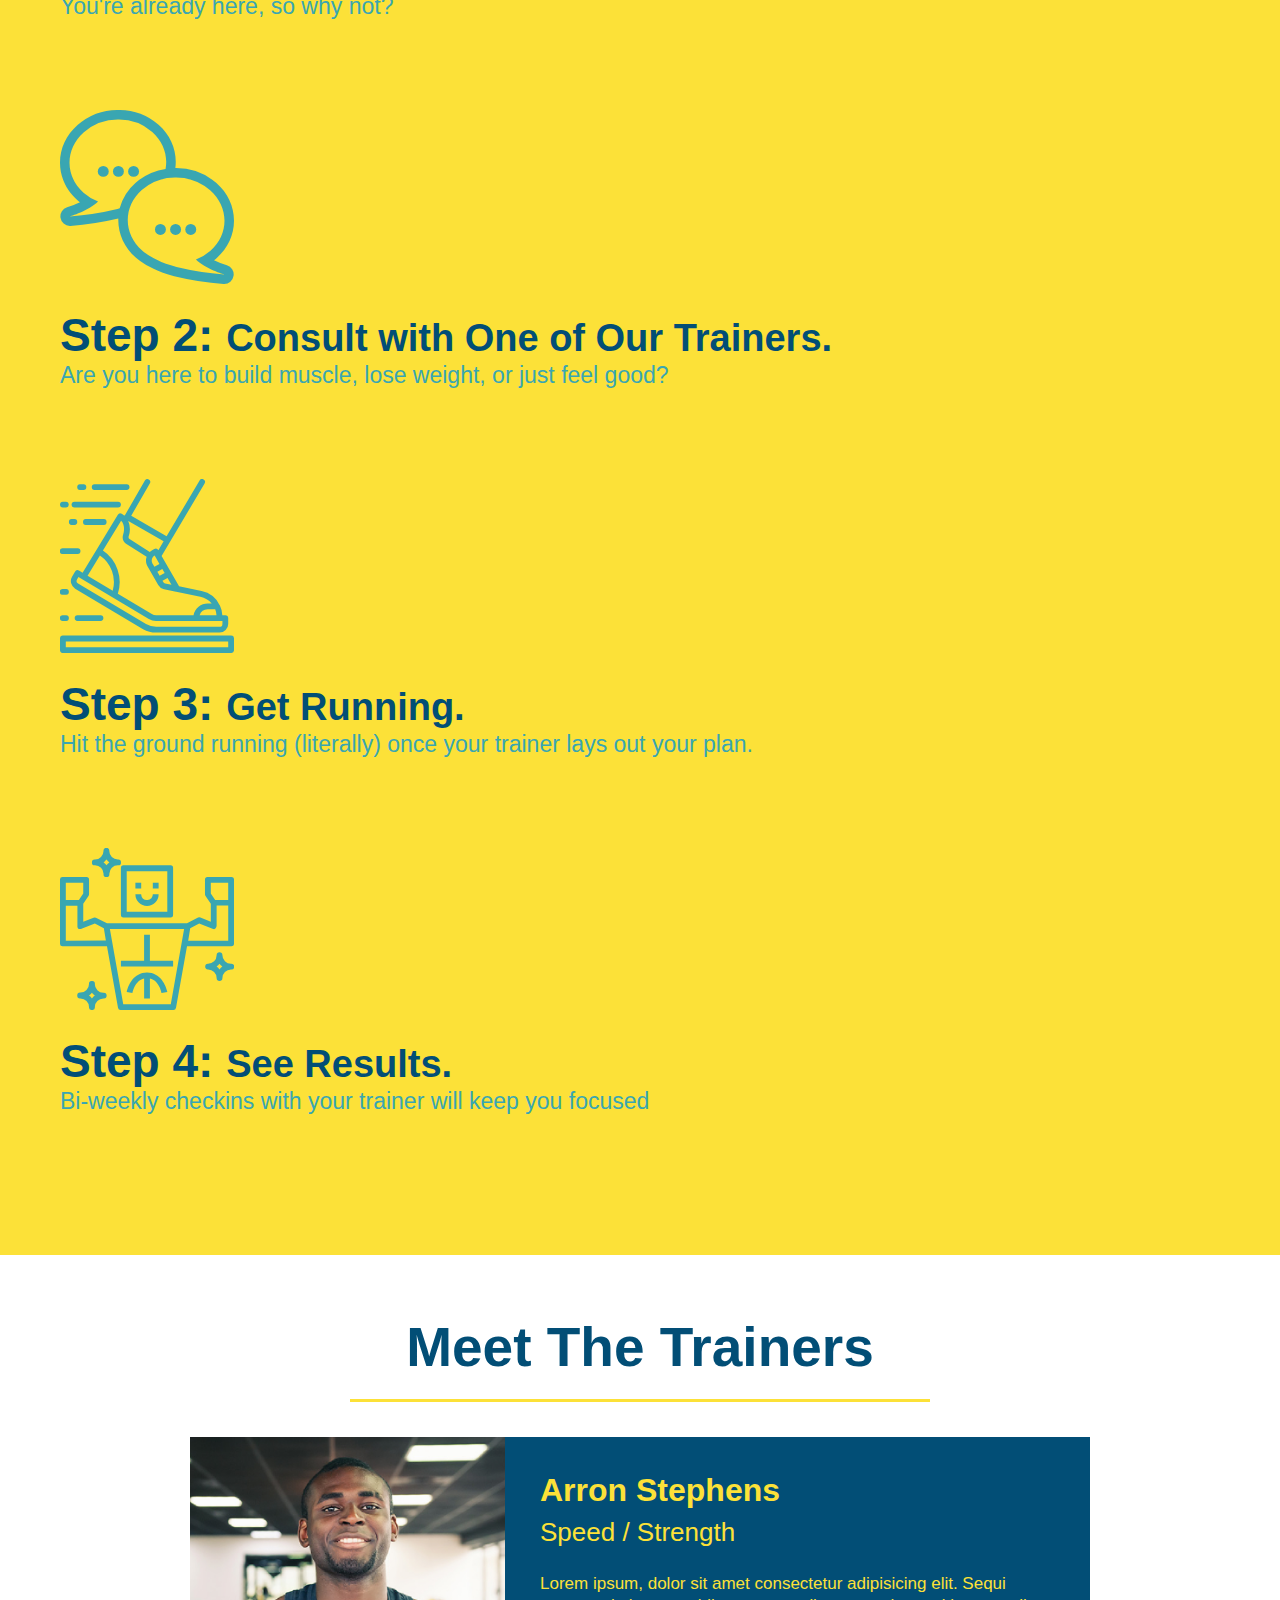
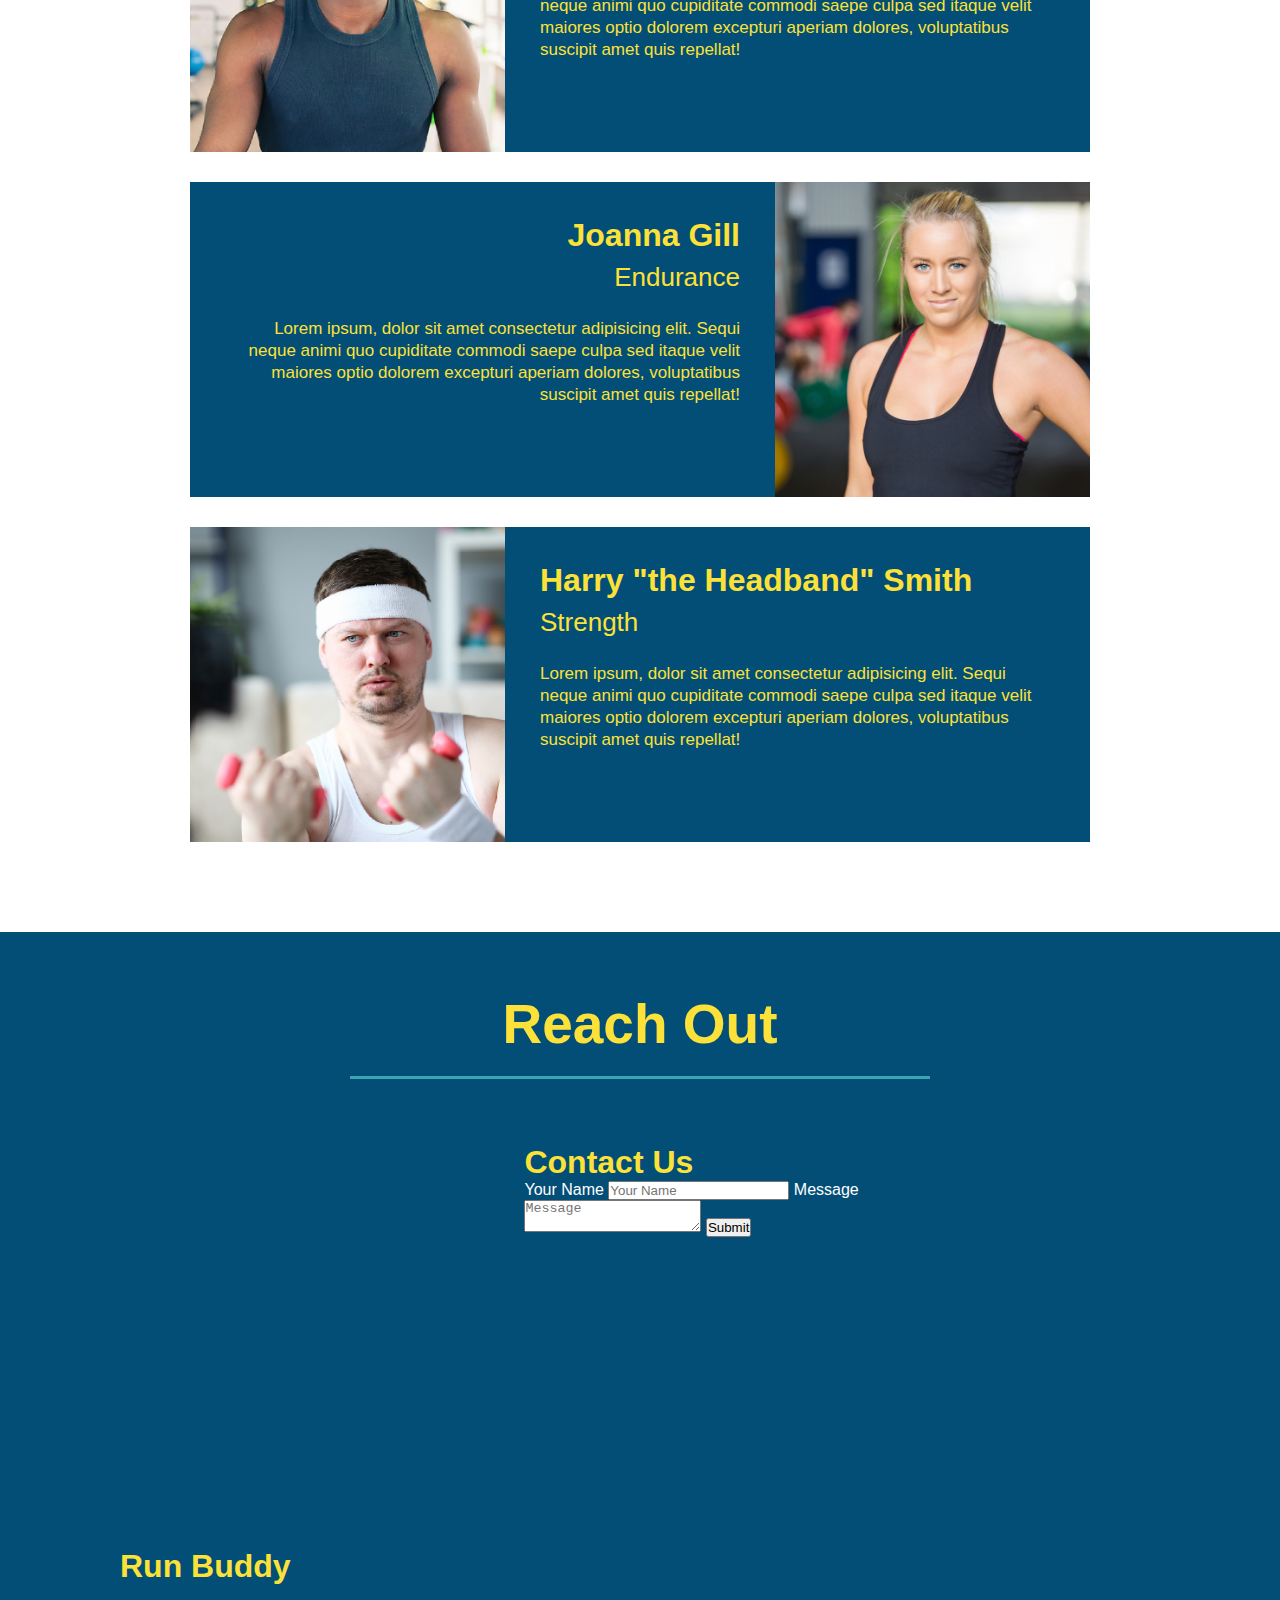
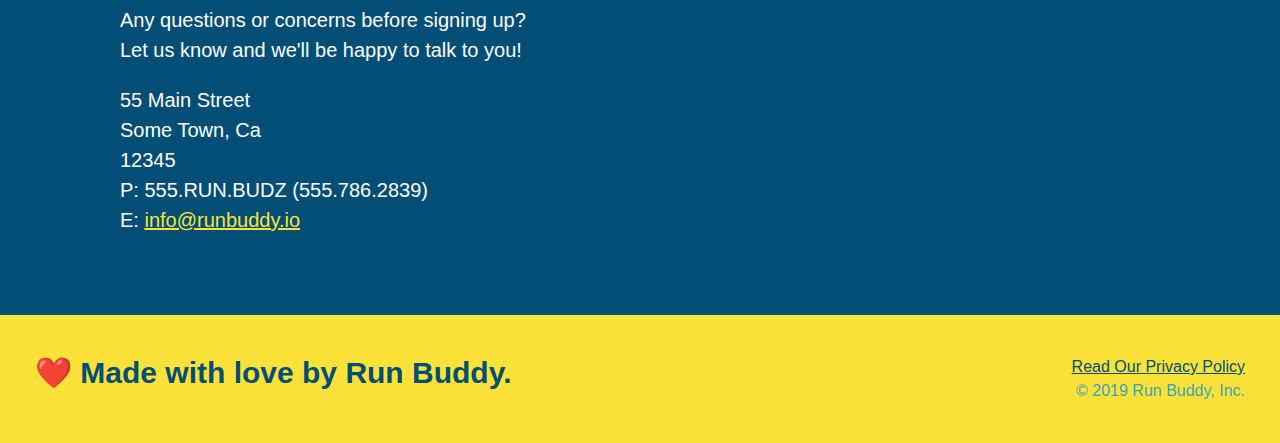
==== commit 548fdf9a: "add flex features" ====
--- a/index.html
+++ b/index.html
@@ -74,7 +74,9 @@
 
 <!-- "what we do" section -->
 <section id="what-we-do" class="intro">
-  <h2 class="section-title primary border">What We Do</h2>
+  <div class="flex-row">
+    <h2 class="section-title primary border">What We Do</h2>
+  </div>
   <p>
     butcher selfies chambray shabby chic gentrify readymade yr Echo Park XOXO Tumblr normcore Banksy direct trade Blue Bottle chillwave you probably haven't heard of them single-origin coffee Vice fanny pack fixie Odd Future Austin fingerstache pickled twee synth Wes Anderson Thundercats viral bitters flannel meggings narwhal Marfa Schlitz sustainable Intelligentsia umami deep v craft
   </p>
@@ -82,7 +84,9 @@
 
 <!-- "what you do" section -->
 <section id="what-you-do" class="steps">
-  <h2 class="section-title secondary-border">What You Do</h2>
+  <div class="flex-row">
+    <h2 class="section-title secondary-border">What You Do</h2>
+  </div>
   <div>
     <img src="./assets/images/step-1.svg" alt=" " />
     <h3>Step 1: <span>Out the Form Above.</span></h3>
@@ -110,7 +114,9 @@
 
 <!-- "meet the trainers" section -->
 <section id="your-trainers" class="trainers">
-  <h2 class="section-title primary-border">Meet The Trainers</h2>
+  <div class="flex-row">
+    <h2 class="section-title primary-border">Meet The Trainers</h2>
+  </div>
   <article class="trainer">
     <img src="./assets/images/trainer-1.jpg" alt="Arron Stephens in his workout clothes, ready to pump iron" />
     <div class="trainer-bio text-left">
--- a/assets/css/style.css
+++ b/assets/css/style.css
@@ -8,6 +8,9 @@
 header {
     padding: 20px 35px;
     background-color: #39a6b2;
+    display: flex;
+    justify-content: space-between;
+    flex-wrap: wrap;
   }
 
   header h1 {
@@ -15,7 +18,6 @@
     font-size: 36px;
     color: #fce138;
     margin: 0;
-    display: inline;
   }
 
   header a {
@@ -24,17 +26,21 @@
   }
 
   header nav {
-    float: right;
     margin: 7px 0;
   }
 
-  header nav ul li {
-    display: inline;
-  }
+  header nav ul {
+    display: flex;
+    flex-wrap: wrap;
+    justify-content: space-between;
+    align-items: center;
+    list-style: none;
+  }
+
   header nav ul li a {
     margin: 0 30px;
     font-weight: lighter;
-    font-size: 22px;
+    font-size: 1.55vw;
   }
   
 body {
@@ -46,15 +52,16 @@
     background: #fce138;
     width: 100%;
     padding: 40px 35px;
+    display: flex;
+    justify-content: space-between;
+    flex-wrap: wrap;
   }
   footer h2 {
-    display: inline;
     color: #024e76;
     font-size: 30px;
     margin: 0;
   }
   footer div {
-    float: right;
     line-height: 1.5;
     text-align: right;
   }
@@ -67,21 +74,35 @@
   /* Hero Style Start */
 .hero {
     background-image: url("../images/hero-bg.jpg");
-    height: 600px;
     background-size: cover;
     background-position: center;
-    position: relative;
+    display: flex;
+    justify-content: center;
+    flex-wrap: wrap;
+  }
+
+  .hero-cta {
+    width: 35%;
+    text-align: right;
+    margin: 3.5%;
+    color: #fff;
+    font-size: 18px;
+    line-height: 1.3;
+  }
+
+  .hero-cta h2 {
+    font-style: italic;
+    font-size: 55px;
+    color: #fce138;
   }
 
   .hero-form {
       background-color: #fce138;
       padding: 20px;
-      width: 500px;
       color: #024e76;
       border: solid 3px #024e76;
-      position: absolute;
-      bottom: 120px;
-      right: 140px;
+      width: 40%;
+      margin: 3.5%;
   }
   .hero-form h3 {
     font-size: 24;
@@ -113,30 +134,27 @@
 }
   /* Hero Style End */
 
-.intro {
-  text-align: center;
-}
-
 .intro p {
   line-height: 1.7;
   color: #39a6b2;
   width: 80%;
   font-size: 20px;
   margin: 0 auto;
+  text-align: center;
 }
 
 .steps {
-  text-align: center;
-  background: #fce138;
+    background: #fce138;
 }
 
 .section-title {
   font-size: 55px;
   color: #024e76;
-  margin-bottom: 35px;
-  padding: 0 100px 20px 100px;
-  display: inline-block;
   border-bottom: 3px solid;
+  padding-bottom: 20px;
+  text-align: center;
+  margin: 0 auto 35px auto;
+  width: 50%;
 }
 
 .primary-border {
@@ -170,10 +188,6 @@
   font-size: 38px;
 }
 
-.trainers {
-  text-align: center;
-}
-
 .trainer {
   width: 900px;
   margin: 0 auto 30px auto;
@@ -218,7 +232,6 @@
 }
 
 .contact {
-  text-align: center;
   background: #024e76;
 }
 
@@ -256,4 +269,8 @@
   color: #fce138;
 }
 
+.flex-row {
+  display: flex;
+}
+
 /* REACH OUT STYLES END */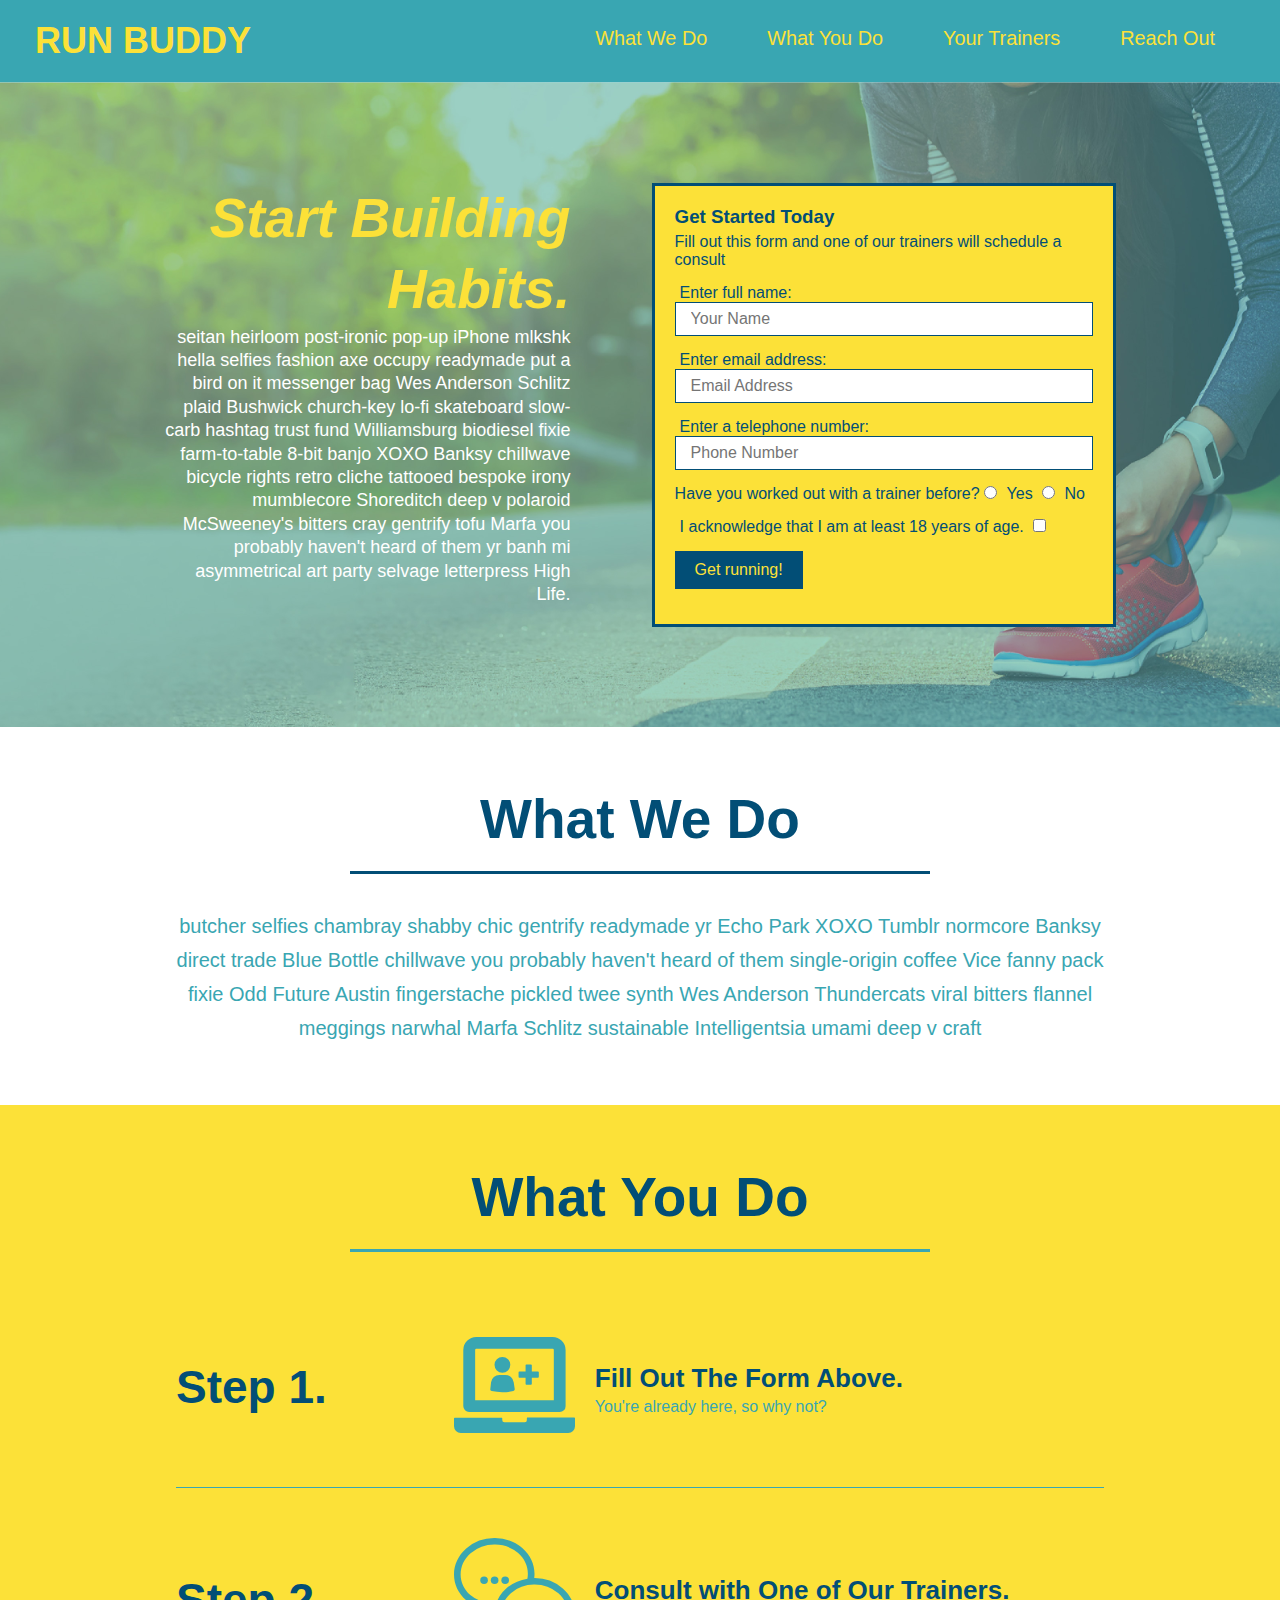
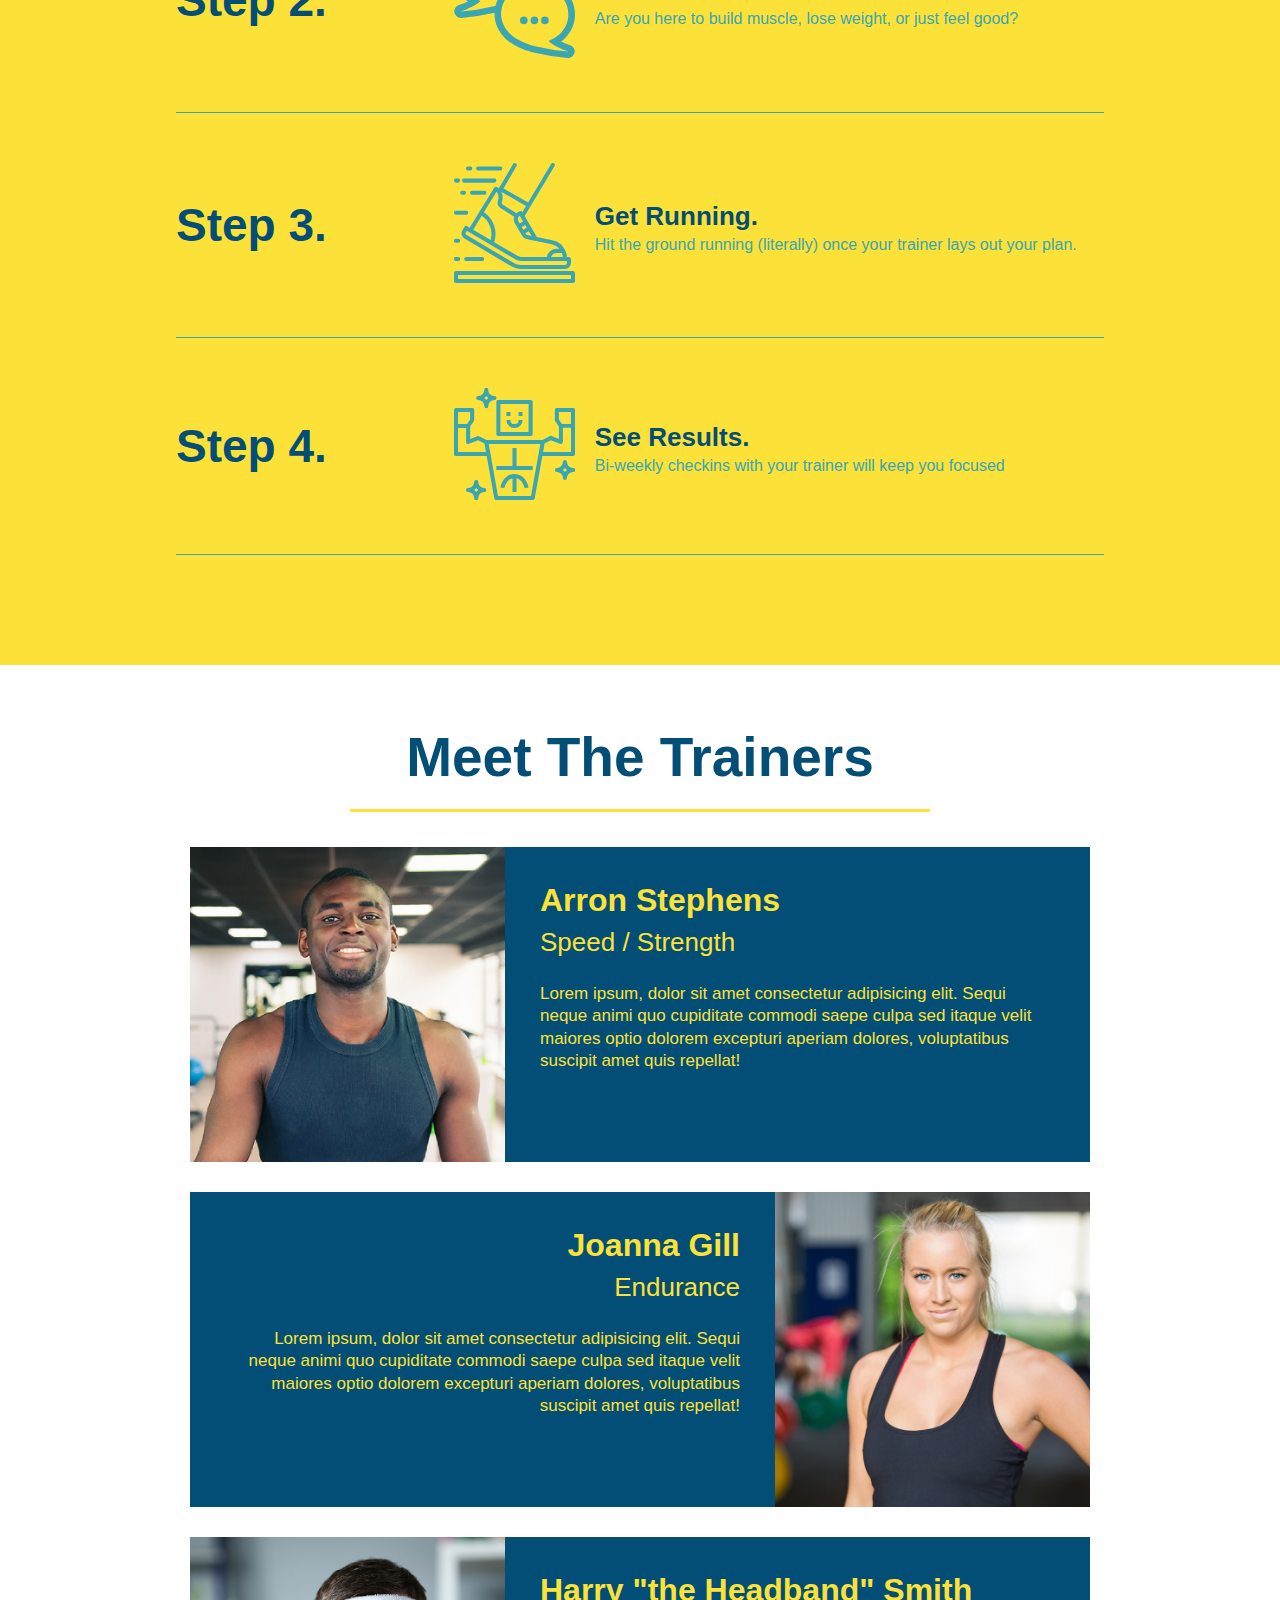
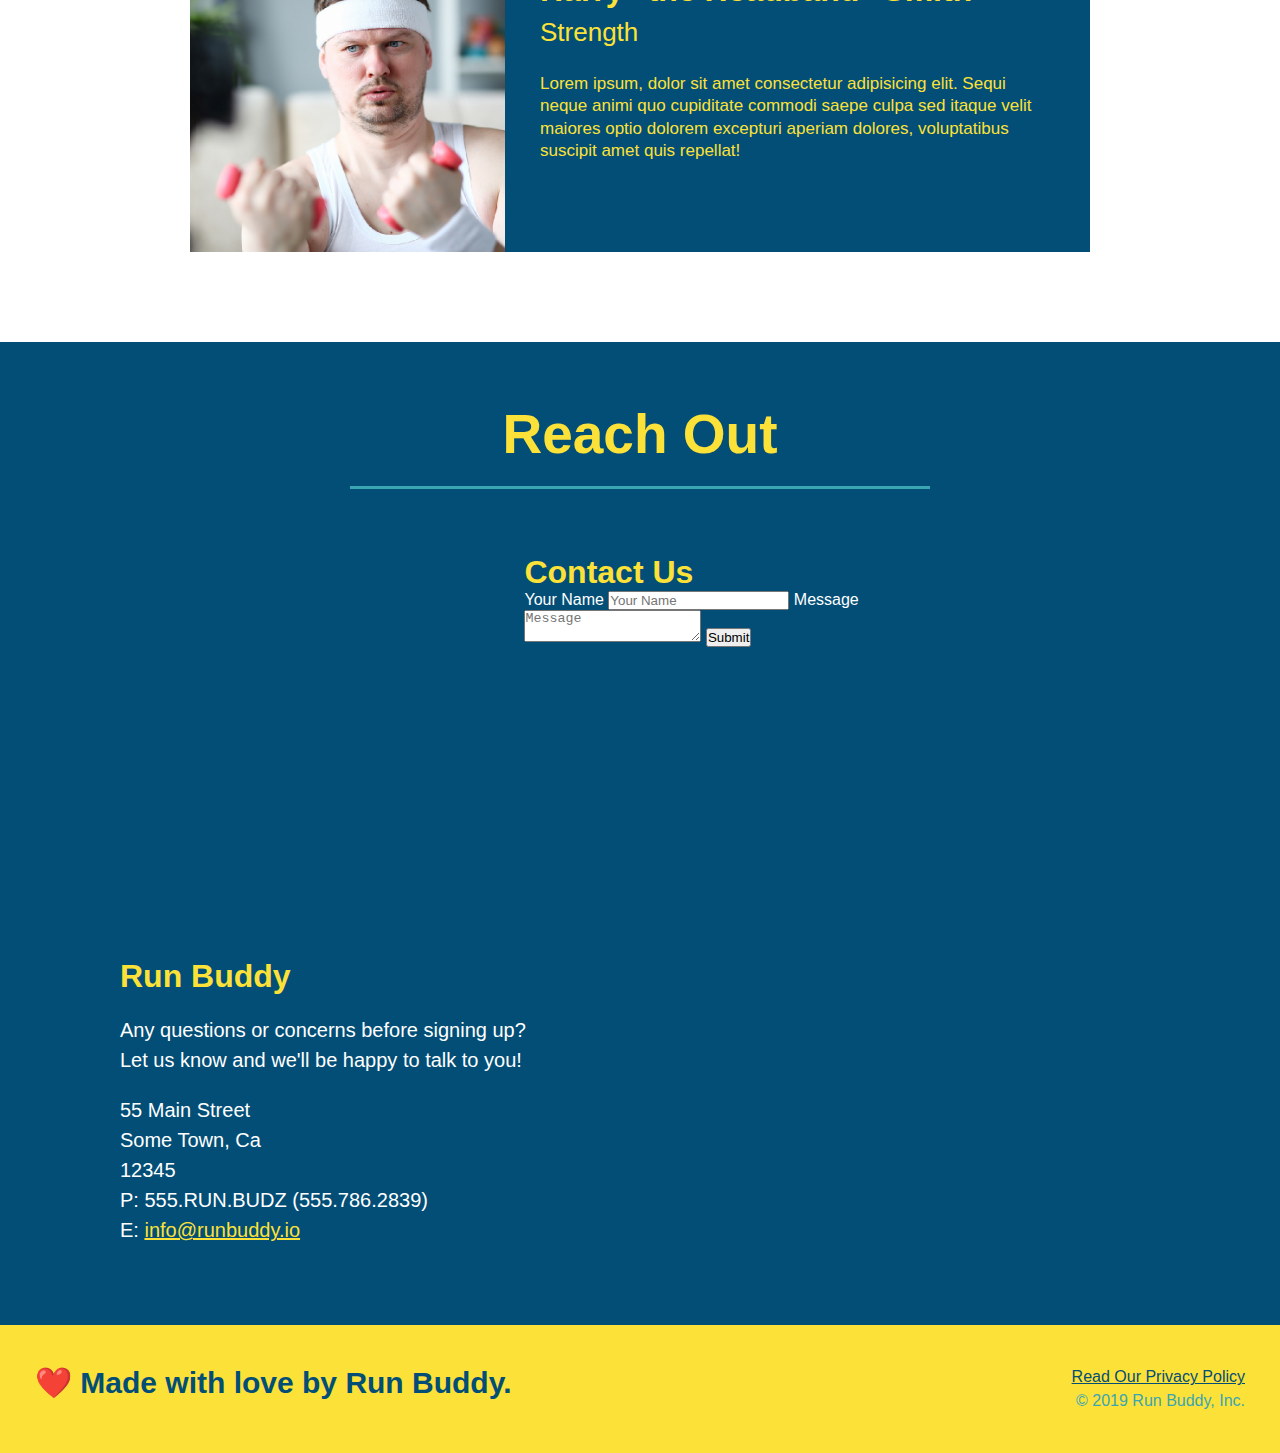
==== commit 652d07c7: "add flex to steps" ====
--- a/index.html
+++ b/index.html
@@ -87,28 +87,50 @@
   <div class="flex-row">
     <h2 class="section-title secondary-border">What You Do</h2>
   </div>
-  <div>
-    <img src="./assets/images/step-1.svg" alt=" " />
-    <h3>Step 1: <span>Out the Form Above.</span></h3>
-    <p>You're already here, so why not?</p>
-  </div>
-
-  <div>
-    <img src="./assets/images/step-2.svg" alt=" " />
-    <h3>Step 2: <span>Consult with One of Our Trainers.</span></h3>
-    <p>Are you here to build muscle, lose weight, or just feel good?</p>
-  </div>
-
-  <div>
-    <img src="./assets/images/step-3.svg" alt=" " />
-    <h3>Step 3: <span>Get Running.</span></h3>
-    <p>Hit the ground running (literally) once your trainer lays out your plan.</p>
-  </div>
-
-  <div>
-    <img src="./assets/images/step-4.svg" alt=" " />
-    <h3>Step 4: <span>See Results.</span></h3>
-    <p>Bi-weekly checkins with your trainer will keep you focused</p>
+  <div class="step">
+    <h3>Step 1.</h3>
+    <div class="step-info">
+      <div class="step-img">
+        <img src="./assets/images/step-1.svg" alt="" />
+      </div>
+      <div class="step-text">
+        <h4>Fill Out The Form Above.</h4>
+        <p>You're already here, so why not?</p>
+      </div>
+    </div>
+  </div><div class="step">
+    <h3>Step 2.</h3>
+    <div class="step-info">
+      <div class="step-img">
+        <img src="./assets/images/step-2.svg" alt="" />
+      </div>
+      <div class="step-text">
+        <h4>Consult with One of Our Trainers.</h4>
+        <p>Are you here to build muscle, lose weight, or just feel good?</p>
+      </div>
+    </div>
+  </div><div class="step">
+    <h3>Step 3.</h3>
+    <div class="step-info">
+      <div class="step-img">
+        <img src="./assets/images/step-3.svg" alt="" />
+      </div>
+      <div class="step-text">
+        <h4>Get Running.</h4>
+        <p>Hit the ground running (literally) once your trainer lays out your plan.</p>
+      </div>
+    </div>
+  </div><div class="step">
+    <h3>Step 4.</h3>
+    <div class="step-info">
+      <div class="step-img">
+        <img src="./assets/images/step-4.svg" alt="" />
+      </div>
+      <div class="step-text">
+        <h4>See Results.</h4>
+        <p>Bi-weekly checkins with your trainer will keep you focused</p>
+      </div>
+    </div>
   </div>
 </section>
 
--- a/assets/css/style.css
+++ b/assets/css/style.css
@@ -165,27 +165,52 @@
   border-color: #39a6b2;
 }
 
-.steps div {
-  margin-bottom: 80px;
-}
-
-.steps img {
-  width: 15%;
-  margin: 10px 0;
-}
-
-.steps h3 {
+.step {
+  margin: 50px auto;
+  padding-bottom: 50px;
+  width: 80%;
+  border-bottom: 1px solid #39a6b2;
+  display: flex;
+  flex-wrap: wrap;
+  align-items: center;
+  justify-content: space-between;
+}
+
+.step h3 {
   color: #024e76;
   font-size: 46px;
-  margin-top:  10px;
-}
-.steps p {
+  flex: 1 30%;
+}
+
+.step-info {
+  flex: 2 70%;
+  display: flex;
+  flex-wrap: wrap;
+  align-items: center;
+}
+
+.step-img {
+  flex: 1 12%;
+  margin-right: 20px;
+}
+
+.step-img img {
+  max-width: 100%;
+}
+
+.step-text {
+  flex: 12;
+}
+
+.steps-text p {
 color: #39a6b2;
-font-size: 23px;
-}
-
-.steps span {
-  font-size: 38px;
+font-size: 18px;
+}
+
+.step-text h4 {
+  font-size: 26px;
+  line-height: 1.5;
+  color: #024e76;
 }
 
 .trainer {
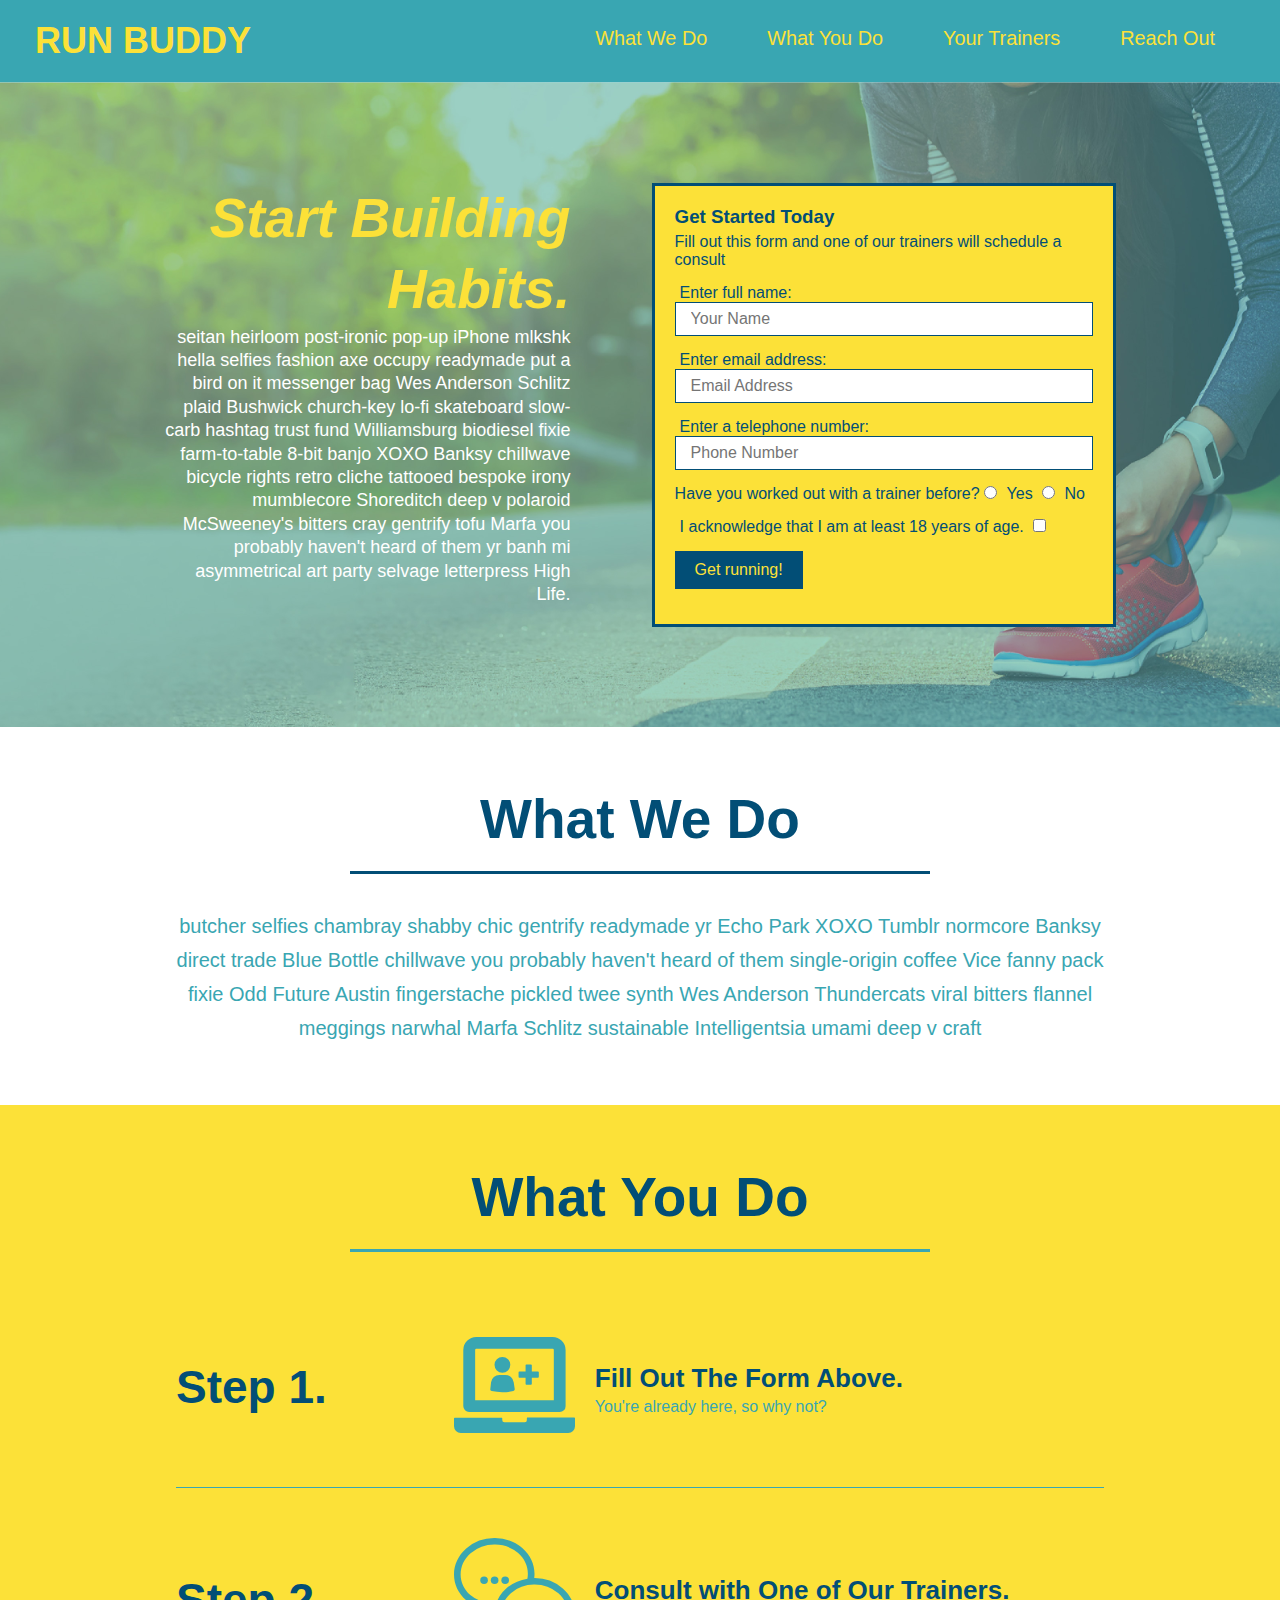
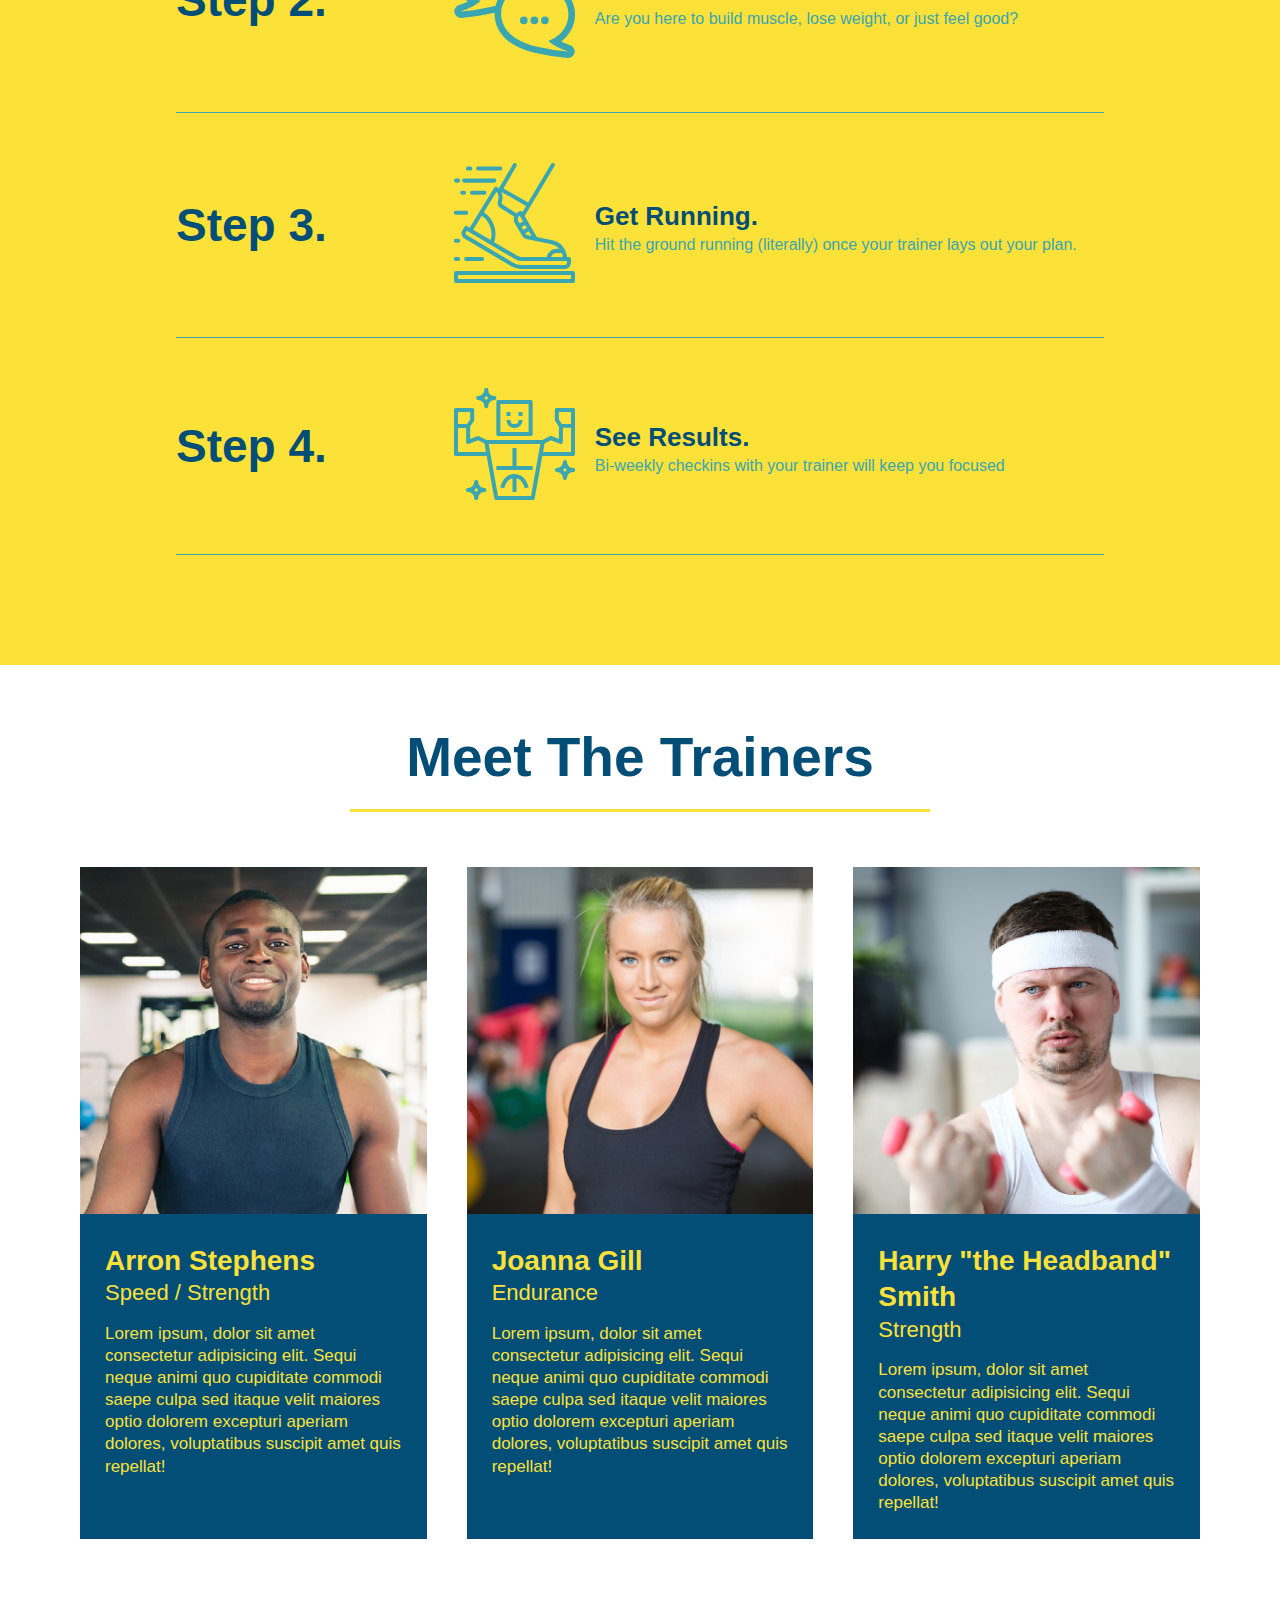
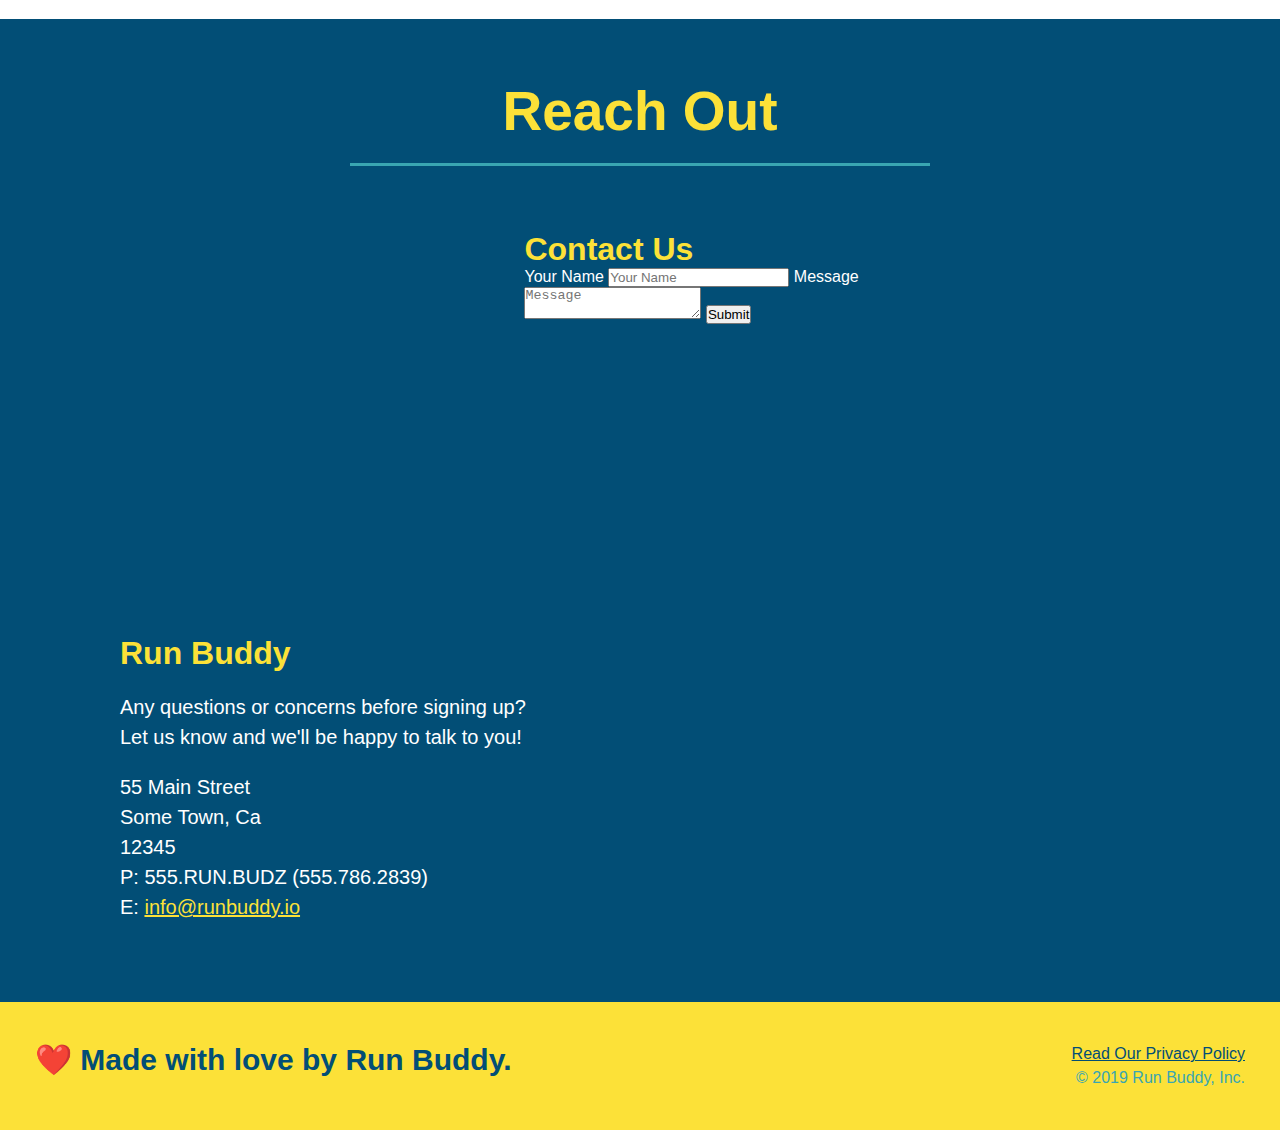
==== commit 62b7aec8: "add flex to trainers" ====
--- a/index.html
+++ b/index.html
@@ -135,46 +135,48 @@
 </section>
 
 <!-- "meet the trainers" section -->
-<section id="your-trainers" class="trainers">
+<section id="your-trainers">
   <div class="flex-row">
     <h2 class="section-title primary-border">Meet The Trainers</h2>
   </div>
-  <article class="trainer">
-    <img src="./assets/images/trainer-1.jpg" alt="Arron Stephens in his workout clothes, ready to pump iron" />
-    <div class="trainer-bio text-left">
-      <h3>Arron Stephens</h3>
-      <h4>Speed / Strength</h4>
-      <p>
-        Lorem ipsum, dolor sit amet consectetur adipisicing elit. Sequi neque animi quo cupiditate commodi saepe culpa sed
-        itaque velit maiores optio dolorem excepturi aperiam dolores, voluptatibus suscipit amet quis repellat!
-      </p>
-    </div>
-  </article>
-  <!-- second trainer bio -->
-<article class="trainer">
-  <div class="trainer-bio text-right">
-    <h3>Joanna Gill</h3>
-    <h4>Endurance</h4>
-    <p>
-      Lorem ipsum, dolor sit amet consectetur adipisicing elit. Sequi neque animi quo cupiditate commodi saepe culpa sed
-      itaque velit maiores optio dolorem excepturi aperiam dolores, voluptatibus suscipit amet quis repellat!
-    </p>
-  </div>
-  <img src="./assets/images/trainer-2.jpg" alt="Joanna Gill cooling off after a workout" />
-</article>
-
-<!-- third trainer bio -->
-<article class="trainer">
-  <img src="./assets/images/trainer-3.jpg" alt="Harry Smith wearing a headband and lifting comically small pink weights" />
-  <div class="trainer-bio text-left">
-    <h3>Harry "the Headband" Smith</h3>
-    <h4>Strength</h4>
-    <p>
-      Lorem ipsum, dolor sit amet consectetur adipisicing elit. Sequi neque animi quo cupiditate commodi saepe culpa sed
-      itaque velit maiores optio dolorem excepturi aperiam dolores, voluptatibus suscipit amet quis repellat!
-    </p>
-  </div>
-</article>
+    <div class="trainers">
+      <article class="trainer">
+        <img src="./assets/images/trainer-1.jpg" alt="Arron Stephens in his workout clothes, ready to pump iron" />
+        <div class="trainer-bio">
+          <h3 class="trainer-name" >Arron Stephens</h3>
+          <h4 class="trainer-role">Speed / Strength</h4>
+          <p>
+            Lorem ipsum, dolor sit amet consectetur adipisicing elit. Sequi neque animi quo cupiditate commodi saepe culpa sed
+            itaque velit maiores optio dolorem excepturi aperiam dolores, voluptatibus suscipit amet quis repellat!
+          </p>
+        </div>
+      </article>
+      <!-- second trainer bio -->
+      <article class="trainer">
+        <img src="./assets/images/trainer-2.jpg" alt="Joanna Gill cooling off after a workout" />
+        <div class="trainer-bio">
+          <h3 class="trainer-name">Joanna Gill</h3>
+          <h4 class="trainer-role">Endurance</h4>
+          <p>
+            Lorem ipsum, dolor sit amet consectetur adipisicing elit. Sequi neque animi quo cupiditate commodi saepe culpa sed
+            itaque velit maiores optio dolorem excepturi aperiam dolores, voluptatibus suscipit amet quis repellat!
+          </p>
+        </div>
+      </article>
+
+      <!-- third trainer bio -->
+      <article class="trainer">
+        <img src="./assets/images/trainer-3.jpg" alt="Harry Smith wearing a headband and lifting comically small pink weights" />
+        <div class="trainer-bio">
+          <h3 class="trainer-name">Harry "the Headband" Smith</h3>
+          <h4 class="trainer-role">Strength</h4>
+          <p>
+            Lorem ipsum, dolor sit amet consectetur adipisicing elit. Sequi neque animi quo cupiditate commodi saepe culpa sed
+            itaque velit maiores optio dolorem excepturi aperiam dolores, voluptatibus suscipit amet quis repellat!
+          </p>
+        </div>
+      </article>
+    </div>
 </section>
 
 <!-- "reach out" section -->
--- a/assets/css/style.css
+++ b/assets/css/style.css
@@ -213,23 +213,29 @@
   color: #024e76;
 }
 
+.trainers {
+  width: 100%;
+  margin: 0 auto;
+  display: flex;
+  flex-wrap: wrap;
+  justify-content: space-around;
+}
+
 .trainer {
-  width: 900px;
-  margin: 0 auto 30px auto;
+  margin: 20px;
   background: #024e76;
   color: #fce138;
-  overflow: auto;
+  flex: 1;
 }
 
 .trainer img {
-  width: 35%;
-  float: left;
+  width: 100%;
 }
 
 .trainer-bio {
-  padding: 35px;
-  float: left;
-  width: 65%;
+  padding: 25px;
+  line-height: 1.3;
+
 }
 
 .text-left {
@@ -241,19 +247,17 @@
 }
 
 .trainer-bio h3 {
-  font-size: 32px;
-  margin-bottom: 8px;
+  font-size: 28px;
 }
 
 .trainer-bio h4 {
   font-weight: lighter;
-  font-size: 26px;
-  margin-bottom: 25px;
+  font-size: 22px;
+  margin-bottom: 15px;
 }
 
 .trainer-bio p {
   font-size: 17px;
-  line-height: 1.3;
 }
 
 .contact {
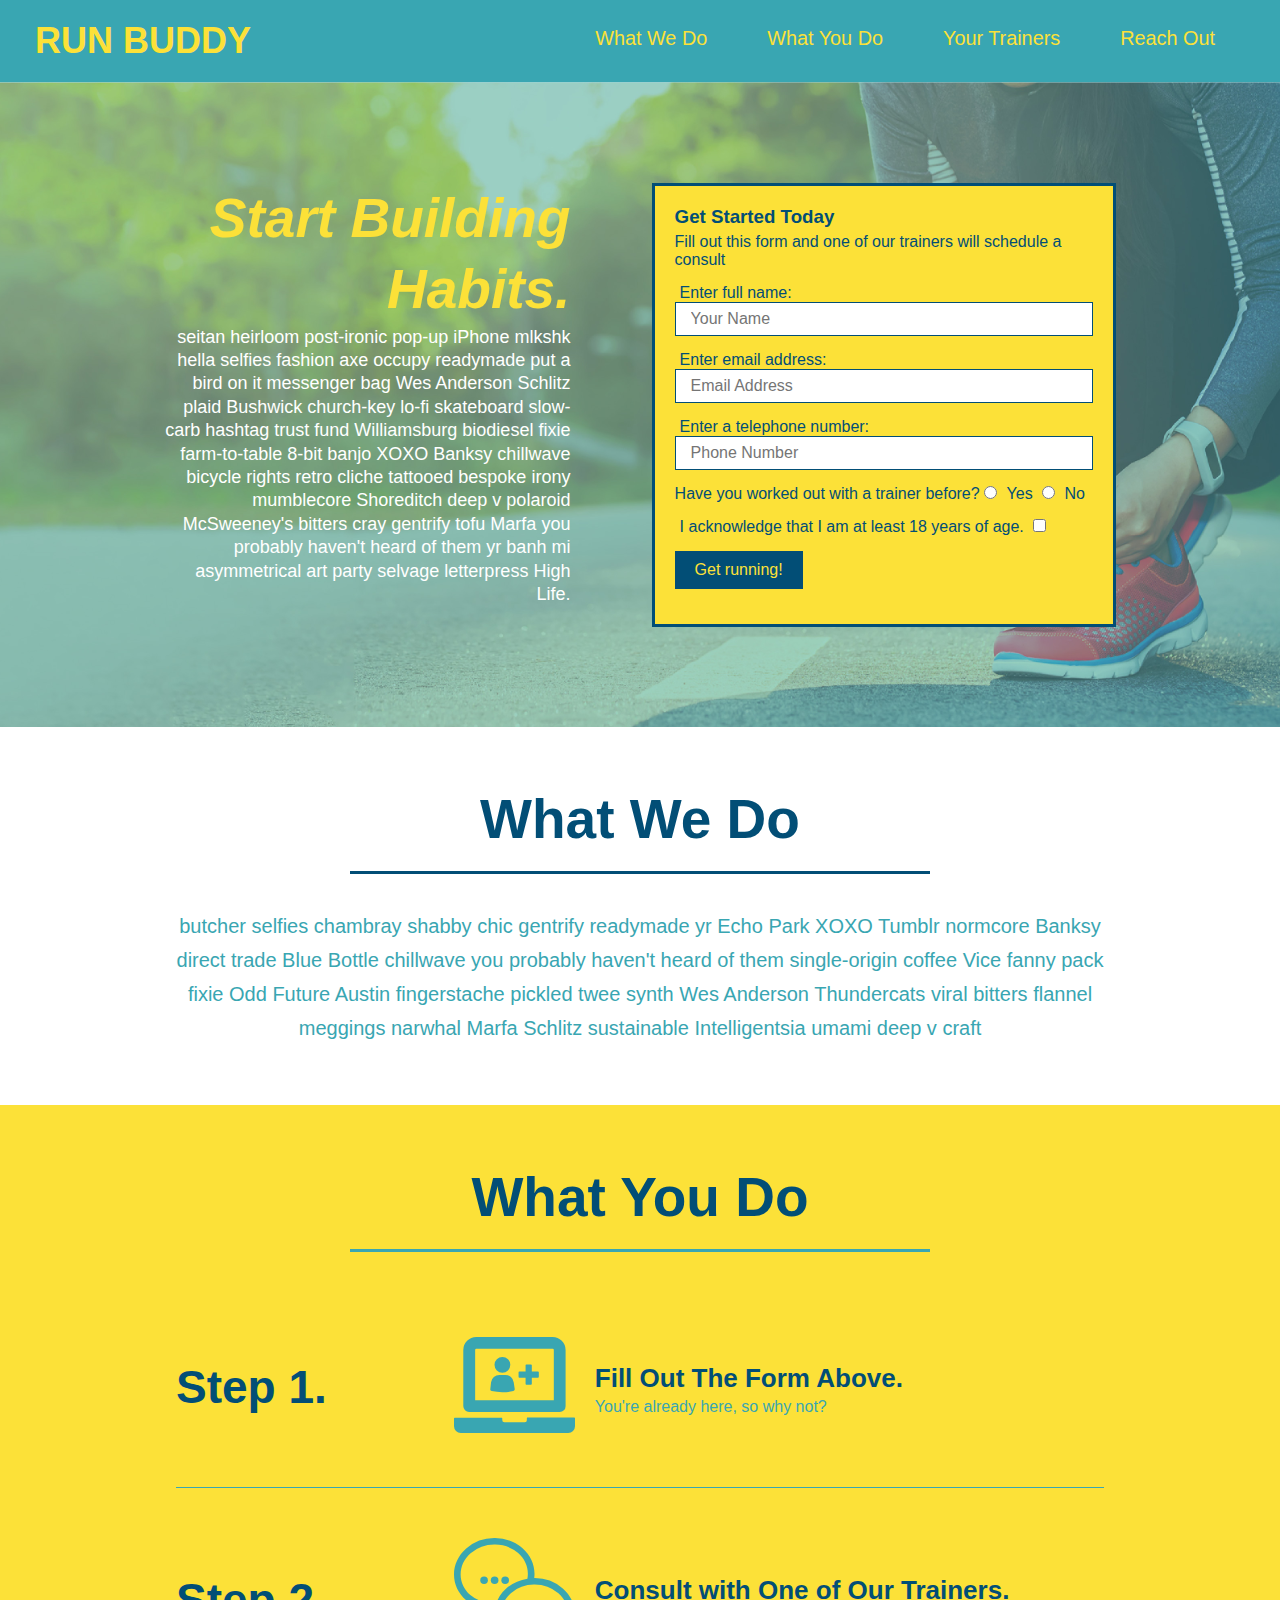
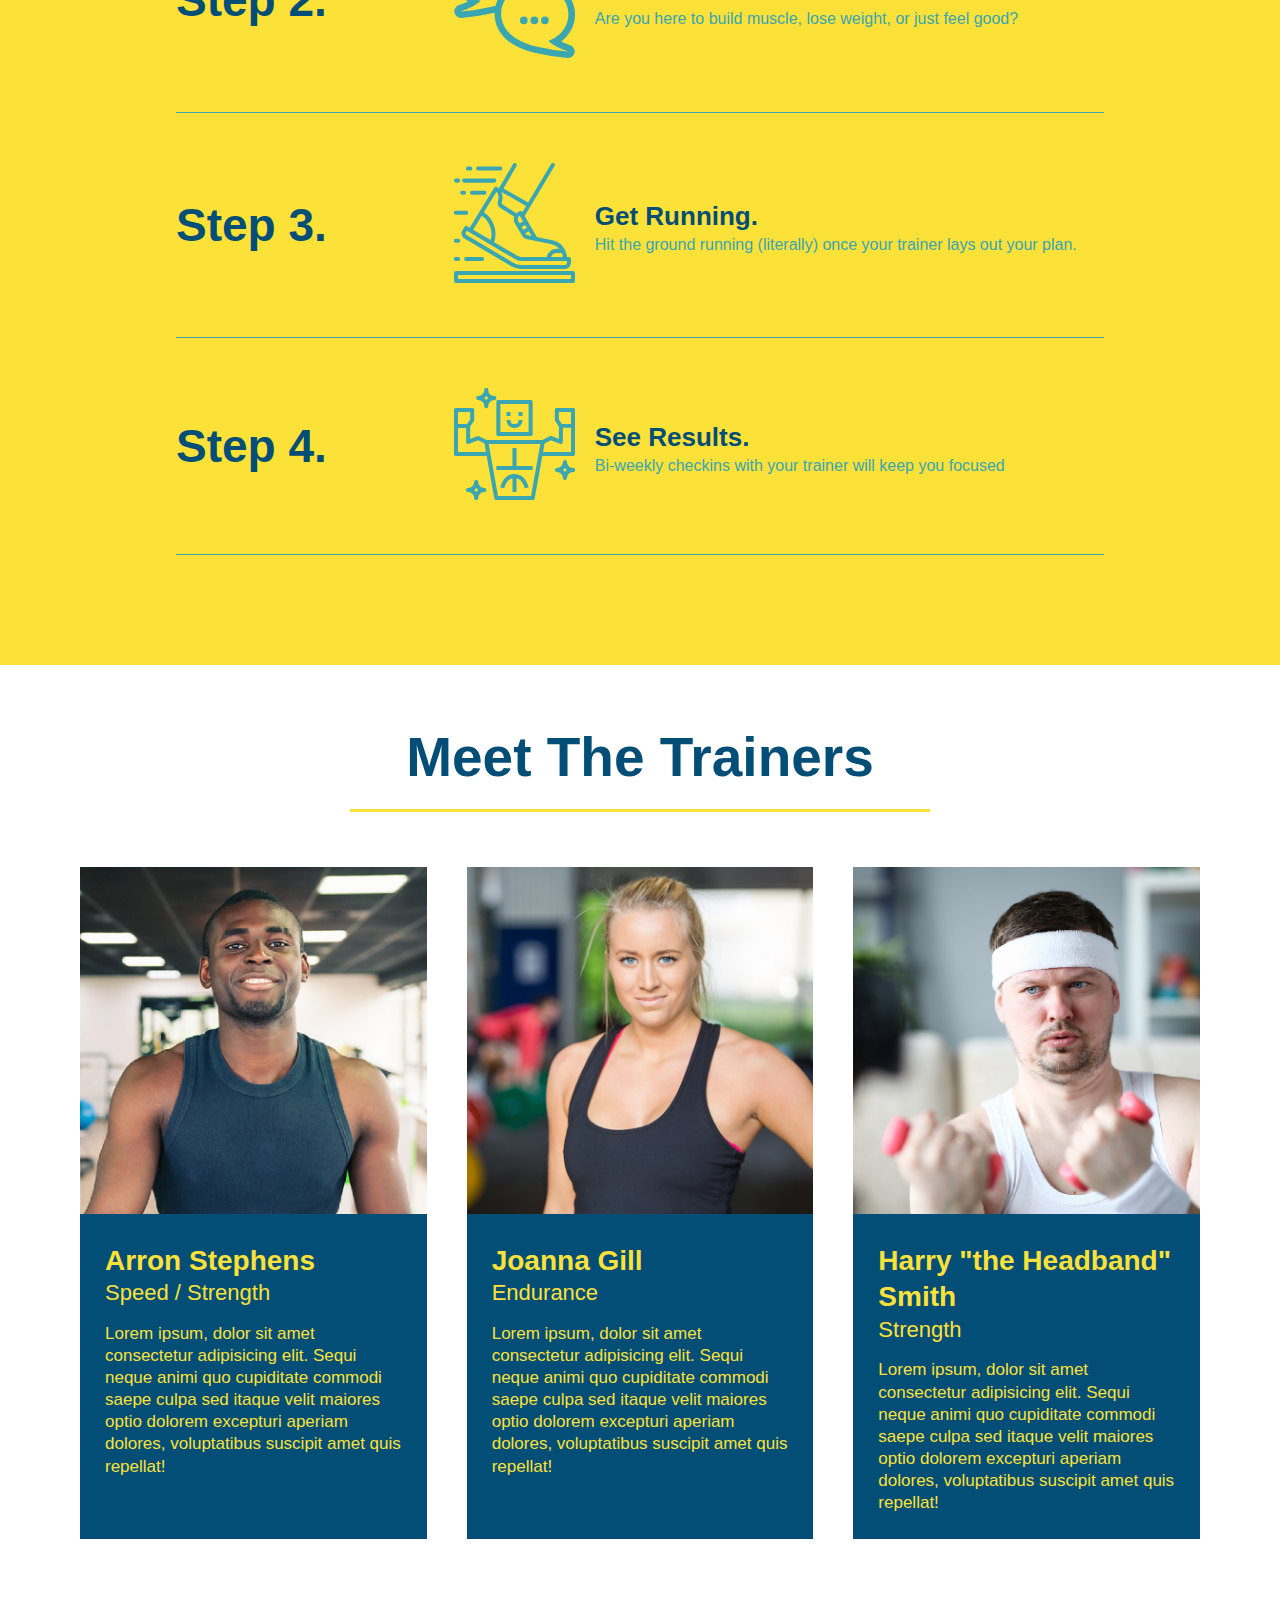
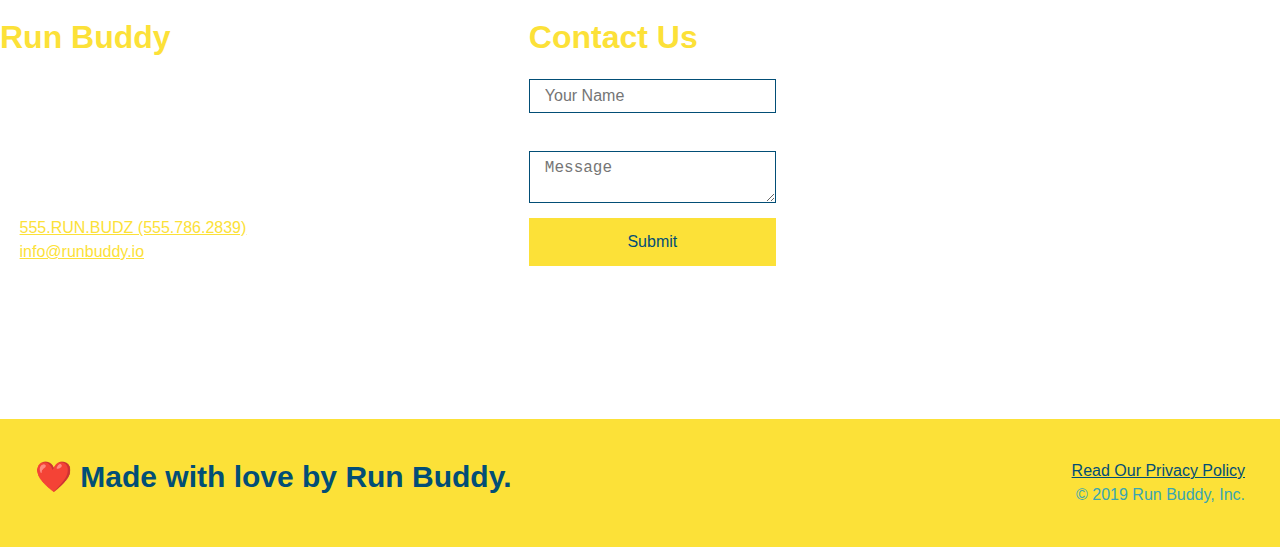
==== commit 85107a51: "add flex to contact" ====
--- a/index.html
+++ b/index.html
@@ -180,39 +180,43 @@
 </section>
 
 <!-- "reach out" section -->
-<section class="contact" id="reach-out">
-  <h2 class="section-title secondary-border">Reach Out</h2>
-  <div class="contact-info">
-    <iframe src="https://www.google.com/maps/embed?pb=!1m18!1m12!1m3!1d3580.159830871931!2d-81.51185324849155!3d26.19147849698675!2m3!1f0!2f0!3f0!3m2!1i1024!2i768!4f13.1!3m3!1m2!1s0x88dbaaa20625a555%3A0xb7e30d1515d01cfa!2s4835%2022nd%20Ave%20SE%2C%20Naples%2C%20FL%2034117!5e0!3m2!1sen!2sus!4v1623593297086!5m2!1sen!2sus" width="400" height="400" style="border:0;" allowfullscreen="" loading="lazy"></iframe>
-    <div class="contact-form">
-      <h3>Contact Us</h3>
-      <form>
-         <label for="contact-name">Your Name</label>
-         <input type="text" id="contact-name" placeholder="Your Name" />
-    
-         <label for="contact-message">Message</label>
-         <textarea id="contact-message" placeholder="Message"></textarea>
-    
-         <button type="submit">Submit</button>
-        </form>
-    </div>
-    <div>
-      <h3>Run Buddy</h3>
-      <p>
-        Any questions or concerns before signing up?
-        <br />
-        Let us know and we'll be happy to talk to you!
-      </p>
-      <address>
-        55 Main Street <br/>
-        Some Town, Ca <br/>
-        12345<br />
-        P: 555.RUN.BUDZ (555.786.2839)<br/>
-        E: <a href="mailto:info@runbuddy.io">info@runbuddy.io</a>
-      </address>
-    </div>
-  </div>  
-</section>
+<div class="contact-info">
+  <div>
+    <h3>Run Buddy</h3>
+    <p>
+      Any questions or concerns before signing up?
+      <br />
+      Let us know and we'll be happy to talk to you!
+    </p>
+
+    <address>
+      55 Main Street <br />
+      Some Town, Ca <br />
+      12345 <br />
+      P: <a href="tel:555.786.2839">555.RUN.BUDZ (555.786.2839)</a><br />
+      E: <a href="mailto://info@runbuddy.io">info@runbuddy.io</a>
+    </address>
+
+  </div>
+
+  <div class="contact-form">
+    <h3>Contact Us</h3>
+    <form>
+      <label for="contact-name">Your Name</label>
+      <input type="text" id="contact-name" placeholder="Your Name" />
+
+      <label for="contact-message">Message</label>
+      <textarea id="contact-message" placeholder="Message"></textarea>
+
+      <button type="submit">Submit</button>
+    </form>
+  </div>
+
+  <iframe
+    src="https://www.google.com/maps/embed?pb=!1m14!1m12!1m3!1d12182.30520634488!2d-74.0652613!3d40.2407219!2m3!1f0!2f0!3f0!3m2!1i1024!2i768!4f13.1!5e0!3m2!1sen!2sus!4v1561060983193!5m2!1sen!2sus"
+    frameborder="0" style="border:0" allowfullscreen></iframe>
+
+</div>
 
 <!-- footer -->
 <footer>
--- a/assets/css/style.css
+++ b/assets/css/style.css
@@ -268,17 +268,17 @@
   color: #fce138;
 }
 
+.contact-info {
+  display: flex;
+  justify-content: space-between;
+  flex-wrap: wrap;
+}
+
 .contact-info iframe {
-  width: 400px;
   height: 400px;
 }
 
 .contact-info div {
-  width: 410px;
-  display: inline-block;
-  vertical-align: top;
-  text-align: left;
-  margin: 30px 0 0 60px;
   color: white;
 }
 
@@ -290,7 +290,7 @@
 .contact-info p, .contact-info address {
   margin: 20px 0;
   line-height: 1.5;
-  font-size: 20px;
+  font-size: 16px;
   font-style: normal;
 }
 
@@ -302,4 +302,26 @@
   display: flex;
 }
 
+.contact-form input,
+.contact-form textarea {
+  border: 1px solid #024e76;
+  display: block;
+  padding: 7px 15px;
+  font-size: 16px;
+  color: #024e76;
+  width: 100%;
+  margin-bottom: 15px;
+  margin-top: 5px;
+}
+
+.contact-form button {
+  width: 100%;
+  border: none;
+  background: #fce138;
+  color: #024e76;
+  text-align: center;
+  padding: 15px 0;
+  font-size: 16px;
+}
+
 /* REACH OUT STYLES END */